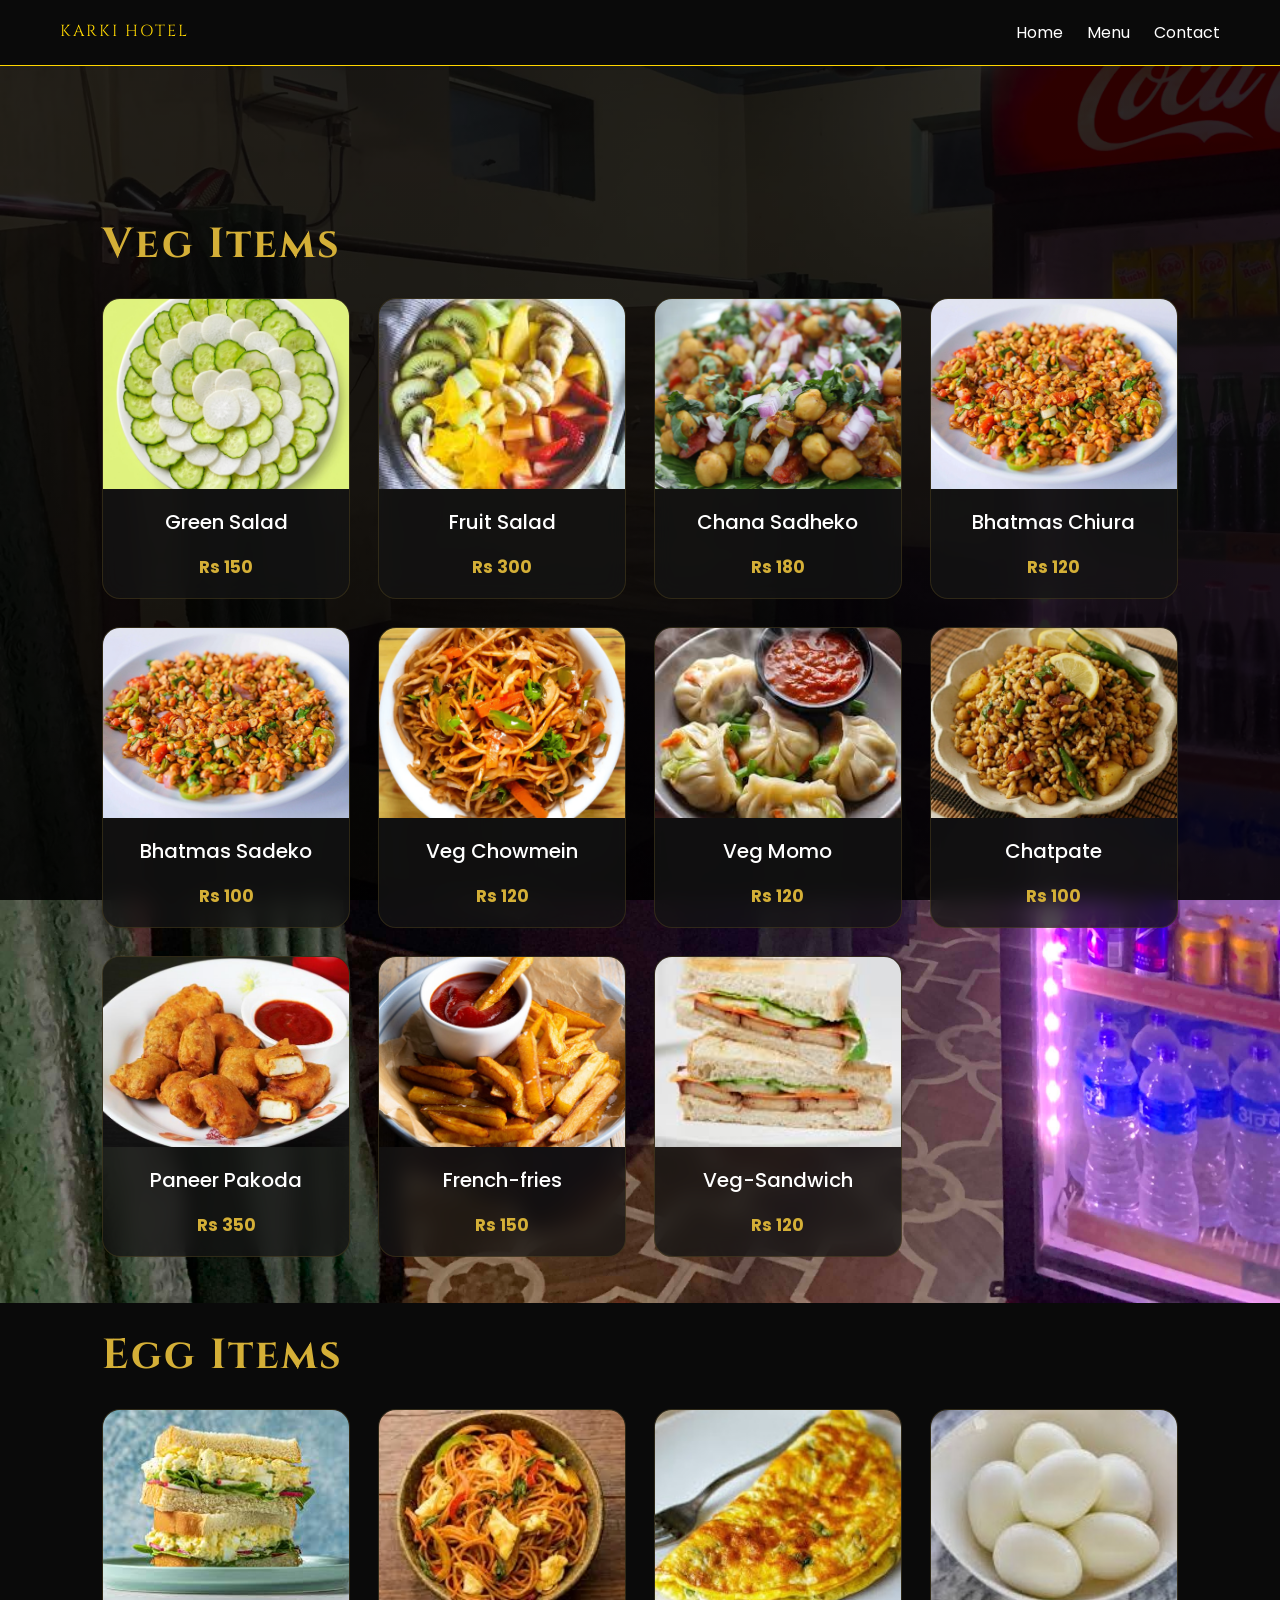
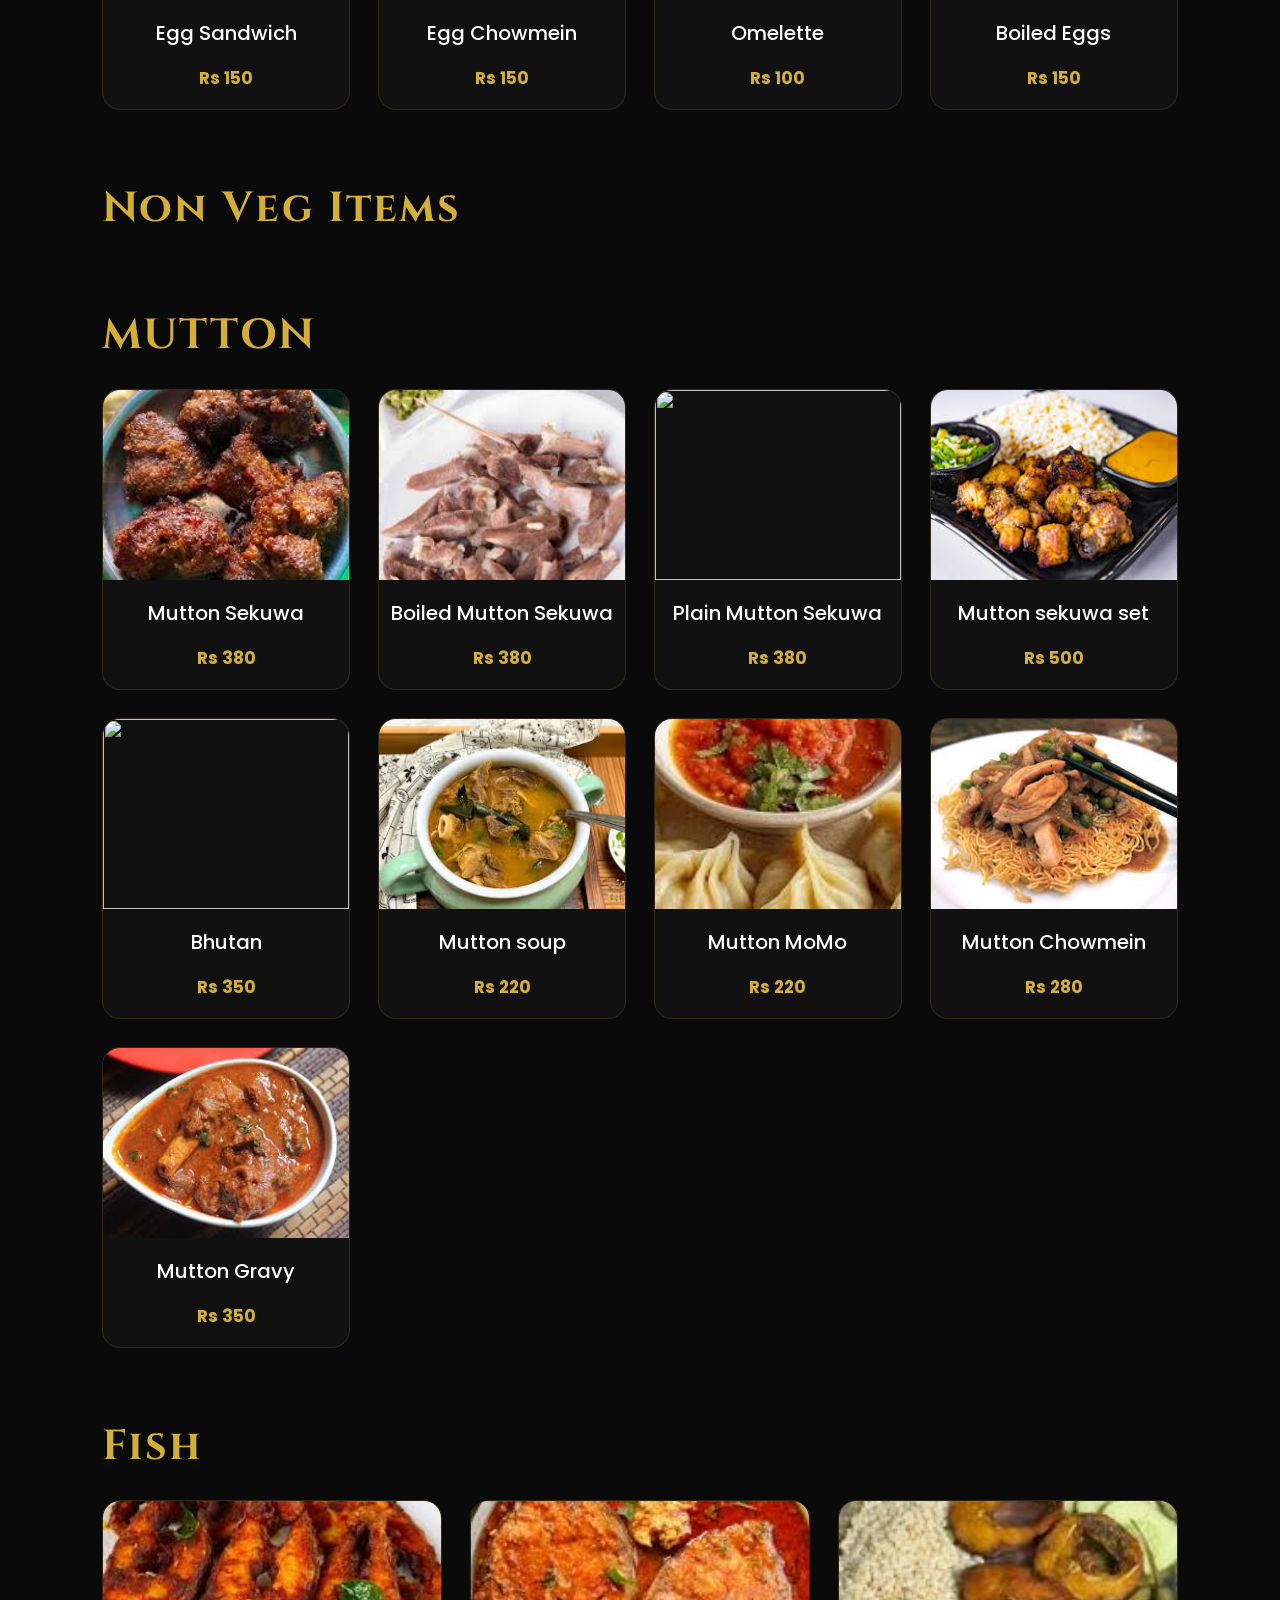
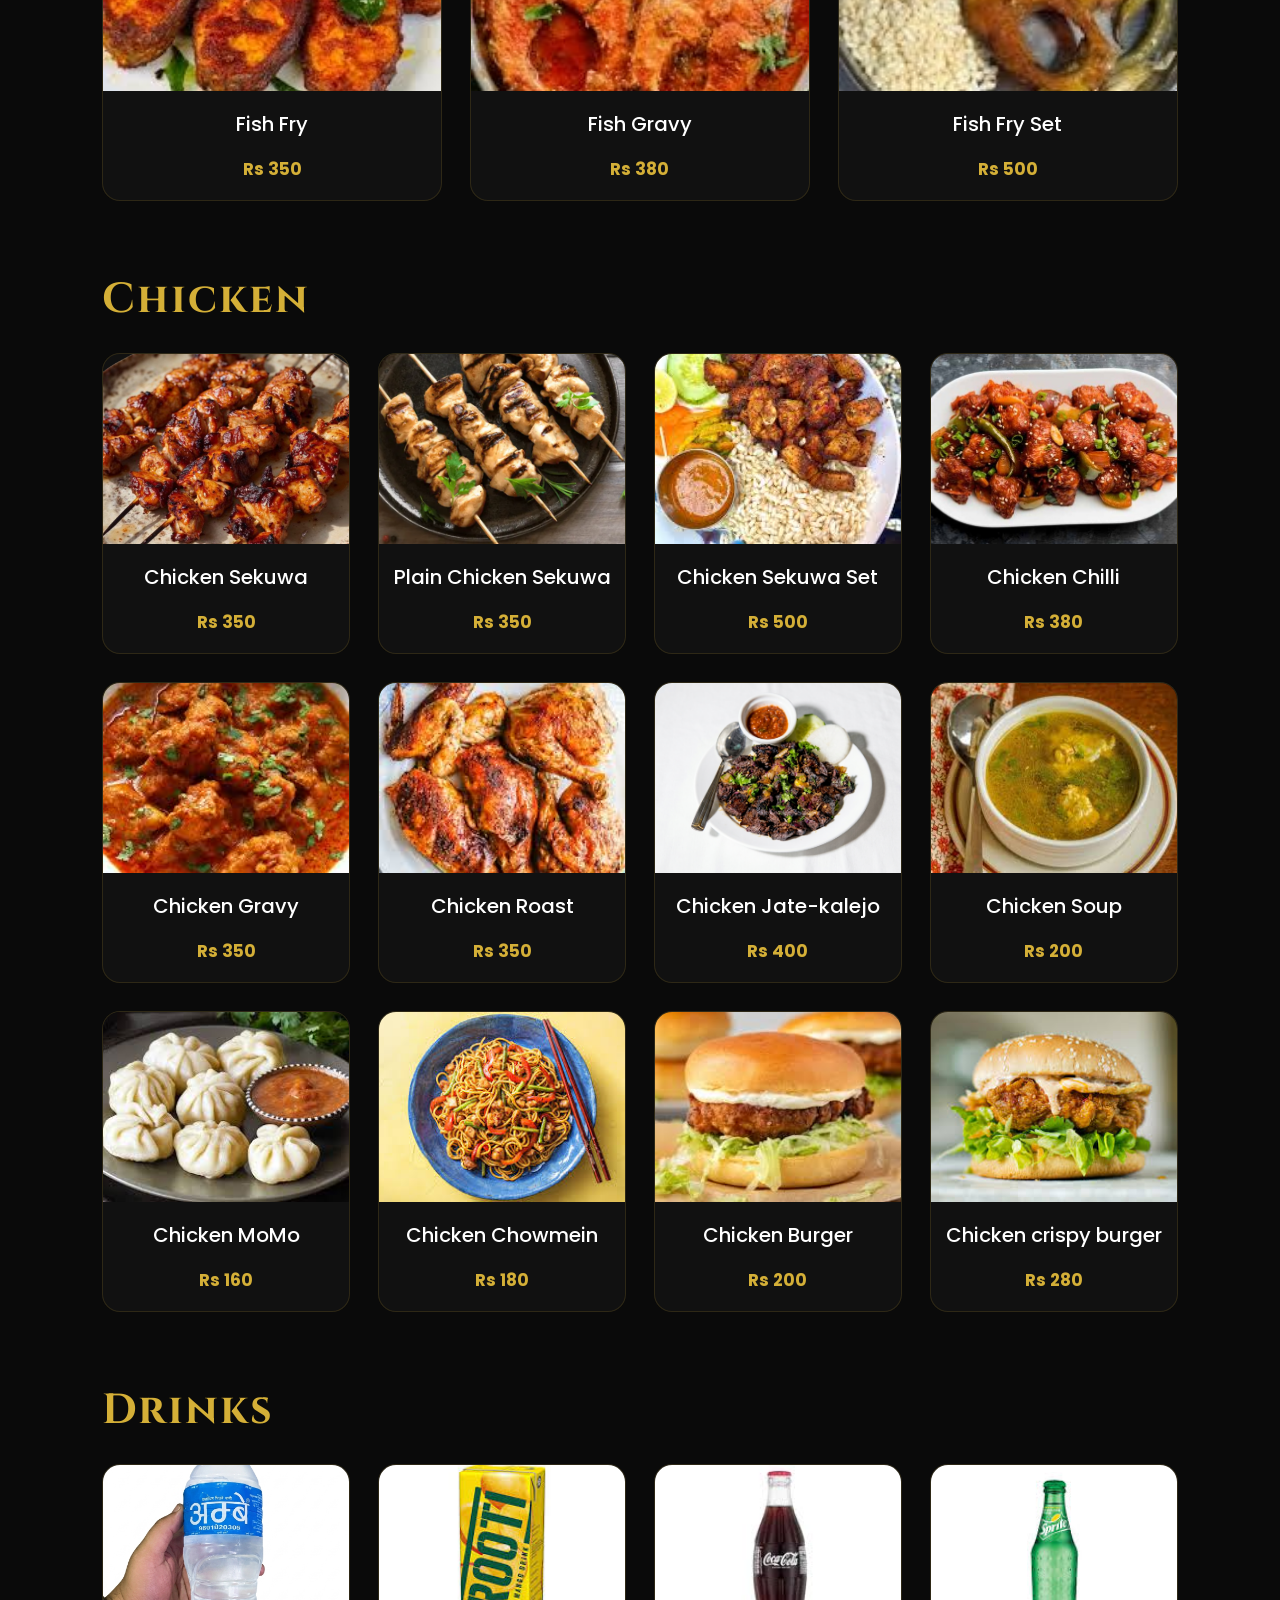
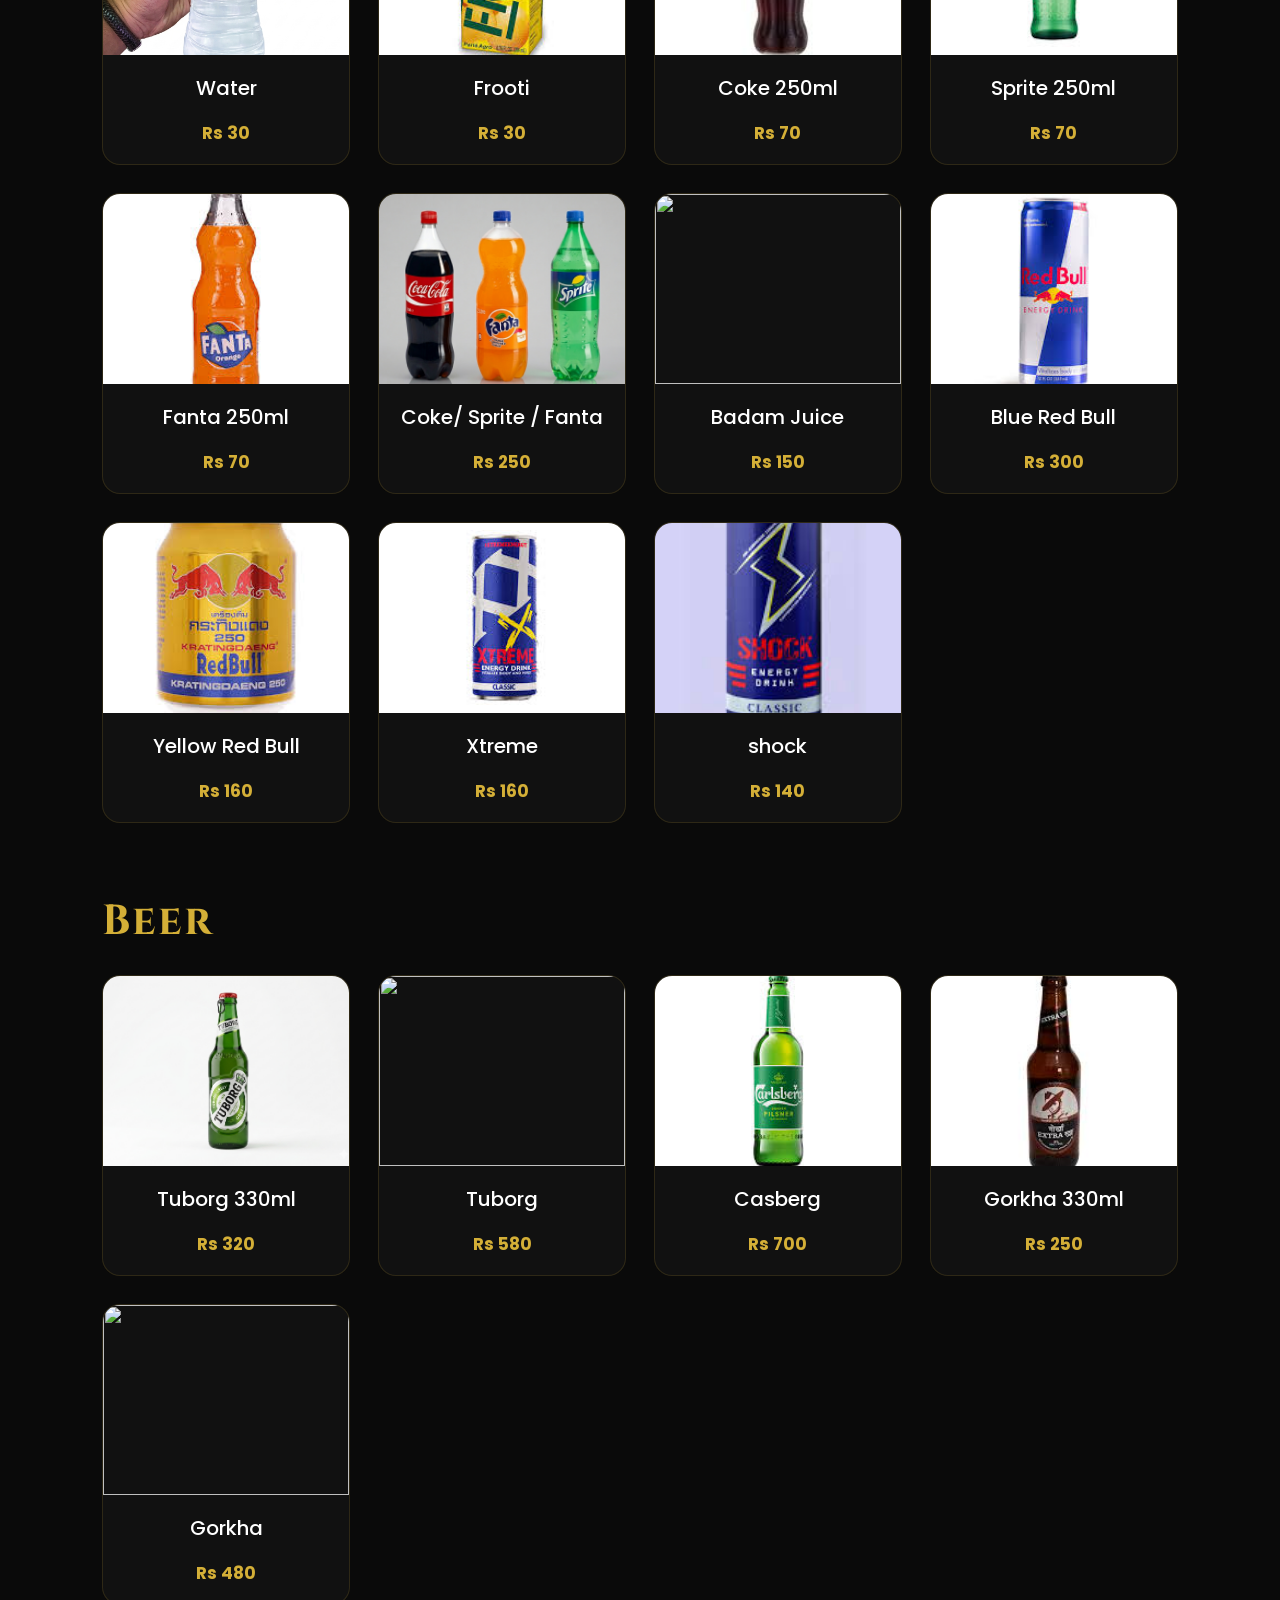
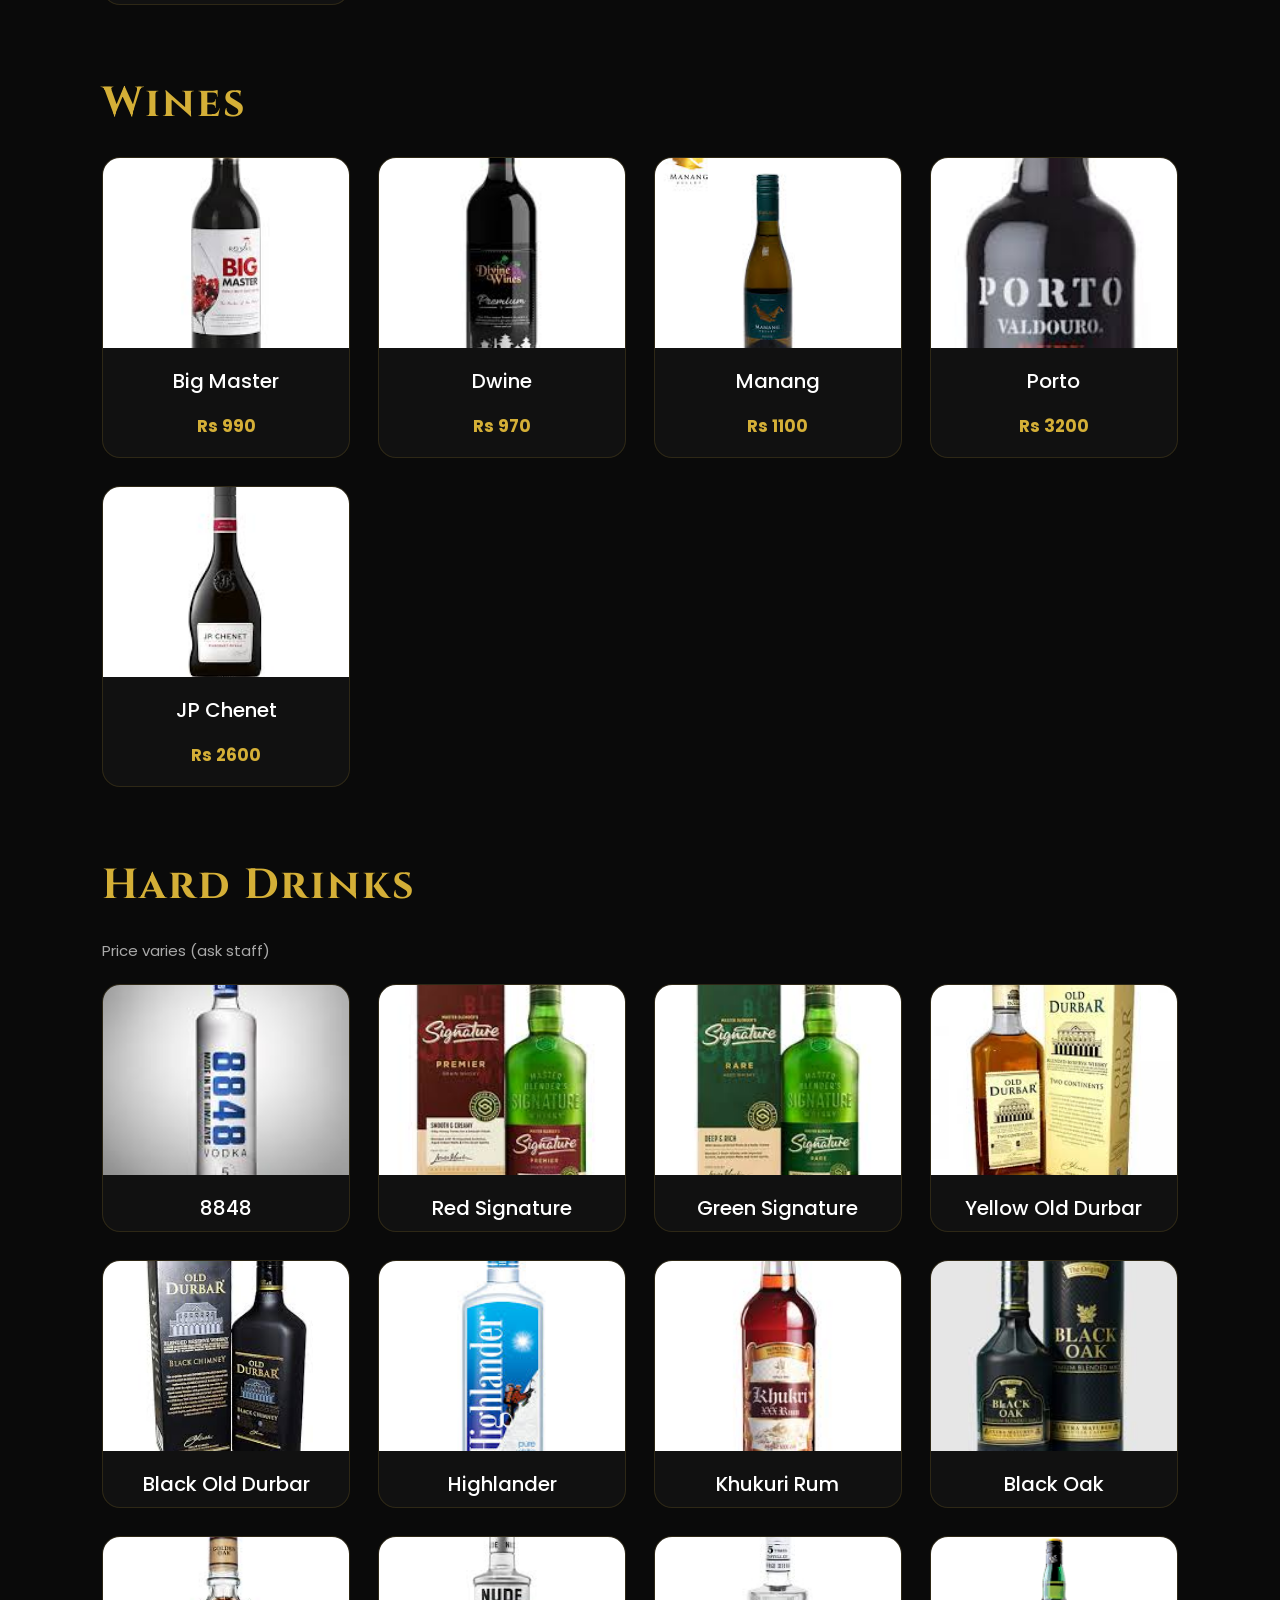
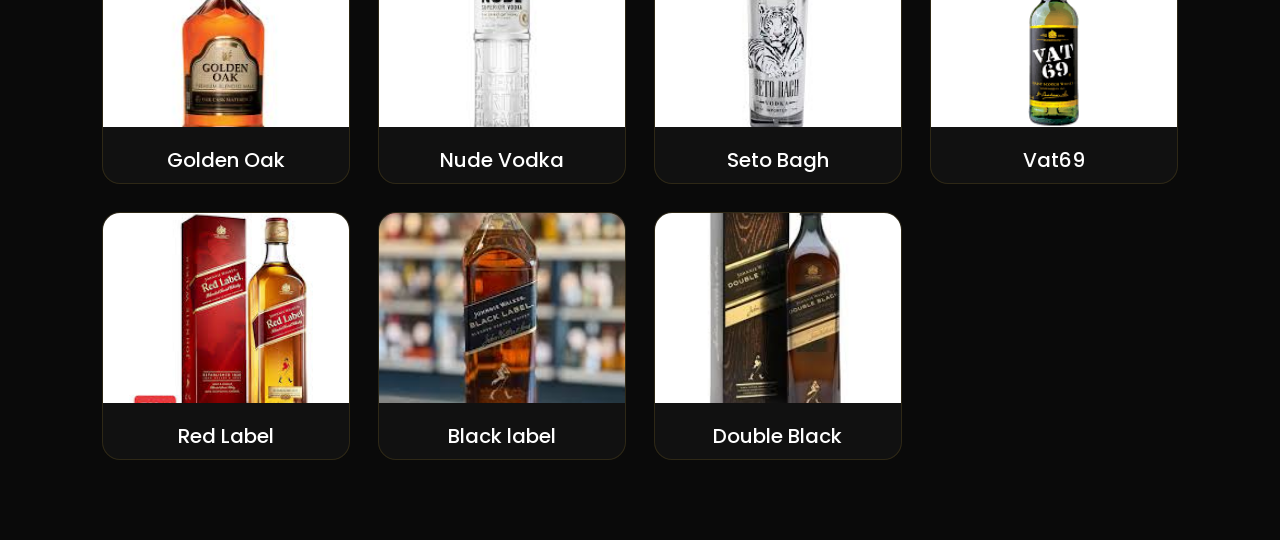
==== menu.html @ 47efcaf5 "Add files via upload" ====
<!DOCTYPE html>
<html lang="en">
<head>
<meta charset="UTF-8">
<title>Menu - Karki Hotel</title>

<link rel="stylesheet" href="style.css">

<link href="https://fonts.googleapis.com/css2?family=Cinzel:wght@400;600&family=Poppins:wght@300;400;500&display=swap" rel="stylesheet">
</head>

<body>

<header class="nav">
  <div class="logo">KARKI HOTEL</div>
  <nav>
    <a href="index.html">Home</a>
    <a href="menu.html">Menu</a>
    <a href="contact.html">Contact</a>
  </nav>
</header>

<section class="menu">

<h2>Veg Items</h2>
<div class="grid">

<div class="card">
  <img src="images/salad.png">
  <h3>Green Salad</h3>
  <p>Rs 150</p>
</div>
<div class="card">
  <img src="images/fruit-salad.jpg">
  <h3>Fruit Salad</h3>
  <p>Rs 300</p>
</div>
<div class="card">
  <img src="images/chana-sadheko.png">
  <h3>Chana Sadheko</h3>
  <p>Rs 180</p>
</div>

<div class="card">
  <img src="images/bhatmas.png">
  <h3>Bhatmas Chiura</h3>
  <p>Rs 120</p>
</div>

<div class="card">
  <img src="images/bhatmas.png">
  <h3>Bhatmas Sadeko</h3>
  <p>Rs 100</p>
</div>

<div class="card">
  <img src="images/veg_chowmein.png">
  <h3>Veg Chowmein</h3>
  <p>Rs 120</p>
</div>

<div class="card">
  <img src="images/veg-momo.jpg">
  <h3>Veg Momo</h3>
  <p>Rs 120</p>
</div>

<div class="card">
  <img src="images/chatpate.png">
  <h3>Chatpate</h3>
  <p>Rs 100</p>
</div>

<div class="card">
  <img src="images/paneer-pakoda.jpg">
  <h3>Paneer Pakoda</h3>
  <p>Rs 350</p>
</div>
<div class="card">
  <img src="images/french-fries.jpg">
  <h3>French-fries</h3>
  <p>Rs 150</p>
</div>
<div class="card">
  <img src="images/veg-sandwich.jpg">
  <h3>Veg-Sandwich</h3>
  <p>Rs 120</p>
</div>

</div>

<h2>Egg Items</h2>
<div class="grid">

<div class="card">
  <img src="images/egg-sandwich.jpg">
  <h3>Egg Sandwich</h3>
  <p>Rs 150</p>
</div>

<div class="card">
  <img src="images/egg-chowmein.jpg">
  <h3>Egg Chowmein</h3>
  <p>Rs 150</p>
</div>

<div class="card">
  <img src="images/omelette.jpg">
  <h3>Omelette</h3>
  <p>Rs 100</p>
</div>

<div class="card">
  <img src="images/boiled-egg.jpg">
  <h3>Boiled Eggs</h3>
  <p>Rs 150</p>
</div>
</div>


<h2>Non Veg Items</h2>
<h2>MUTTON</h2>
<div class="grid">
<div class="card">
  <img src="images/mutton-sekuwa.jpg">
  <h3>Mutton Sekuwa</h3>
  <p>Rs 380</p>
</div>
<div class="card">
  <img src="images/boiled-mutton-sekuwa.jpg">
  <h3>Boiled Mutton Sekuwa</h3>
  <p>Rs 380</p>
</div>
<div class="card">
  <img src="images/plain-mutton-sekuwa.jpg">
  <h3>Plain Mutton Sekuwa</h3>
  <p>Rs 380</p>
</div>
<div class="card">
  <img src="images/mutton-sekuwa-set.jpg">
  <h3>Mutton sekuwa set</h3>
  <p>Rs 500</p>
</div>
<div class="card">
  <img src="images/Bhutan.jpg">
  <h3>Bhutan</h3>
  <p>Rs 350</p>
</div>
<div class="card">
  <img src="images/mutton-soup.jpg">
  <h3>Mutton soup</h3>
  <p>Rs 220</p>
</div>
<div class="card">
  <img src="images/mutton-momo.jpg">
  <h3>Mutton MoMo</h3>
  <p>Rs 220</p>
</div>
<div class="card">
  <img src="images/mutton-chowmein.jpg">
  <h3>Mutton Chowmein</h3>
  <p>Rs 280</p>
</div>
<div class="card">
  <img src="images/mutton-gravy.jpg">
  <h3>Mutton Gravy</h3>
  <p>Rs 350</p>
</div>
</div>
<h2>Fish</h2>
<div class="grid">
  <div class="card">
  <img src="images/fish-fry.jpg">
  <h3>Fish Fry</h3>
  <p>Rs 350</p>
</div>
<div class="card">
  <img src="images/fish-gravy.jpg">
  <h3>Fish Gravy</h3>
  <p>Rs 380</p>
</div>
<div class="card">
  <img src="images/fish-fry-set.jpg">
  <h3>Fish Fry Set</h3>
  <p>Rs 500</p>
</div>
</div>
<h2>Chicken</h2>
<div class="grid">
<div class="card">
  <img src="images/chicken-sekuwa.png">
  <h3>Chicken Sekuwa</h3>
  <p>Rs 350</p>
</div>
<div class="card">
  <img src="images/plain-chicken-sekuwa.png">
  <h3>Plain Chicken Sekuwa</h3>
  <p>Rs 350</p>
</div>
<div class="card">
  <img src="images/chicken-sekuwa-set.jpg">
  <h3> Chicken Sekuwa Set</h3>
  <p>Rs 500</p>
</div>

<div class="card">
  <img src="images/chicken-chilli.jpg">
  <h3>Chicken Chilli</h3>
  <p>Rs 380</p>
</div>
<div class="card">
  <img src="images/chicken-gravy.jpg">
  <h3> Chicken Gravy</h3>
  <p>Rs 350</p>
</div>
<div class="card">
  <img src="images/chicken-roast.jpg">
  <h3> Chicken Roast</h3>
  <p>Rs 350</p>
</div>
<div class="card">
  <img src="images/chicken-jatekalejo.png">
  <h3> Chicken Jate-kalejo</h3>
  <p>Rs 400</p>
</div>
<div class="card">
  <img src="images/chicken-soup.jpg">
  <h3> Chicken Soup</h3>
  <p>Rs 200</p>
</div>
<div class="card">
  <img src="images/chicken-momo.jpg">
  <h3> Chicken MoMo</h3>
  <p>Rs 160</p>
</div>

<div class="card">
  <img src="images/chicken-chowmein.jpg">
  <h3>Chicken Chowmein</h3>
  <p>Rs 180</p>
</div>
<div class="card">
  <img src="images/chicken-burger.jpg">
  <h3> Chicken Burger</h3>
  <p>Rs 200</p>
</div>
<div class="card">
  <img src="images/chicken-crispy-burger.jpg">
  <h3> Chicken crispy burger</h3>
  <p>Rs 280</p>
</div>
</div>

<h2>Drinks</h2>
<div class="grid">
  <div class="card">
  <img src="images/water.png">
  <h3>Water</h3>
  <p>Rs 30</p>
</div>
<div class="card">
  <img src="images/frooti.jpg">
  <h3>Frooti</h3>
  <p>Rs 30</p>
</div>

<div class="card">
  <img src="images/coke-250ml.jpg">
  <h3>Coke 250ml</h3>
  <p>Rs 70</p>
</div>
<div class="card">
  <img src="images/sprite-250ml.jpg">
  <h3>Sprite 250ml</h3>
  <p>Rs 70</p>
</div>
<div class="card">
  <img src="images/fanta-250ml.jpg">
  <h3>Fanta 250ml</h3>
  <p>Rs 70</p>
</div>

<div class="card">
  <img src="images/coke-sprite-fanta-1500ml.png">
  <h3>Coke/ Sprite / Fanta</h3>
  <p>Rs 250</p>
</div>

<div class="card">
  <img src="images/Badam-juice.jpg">
  <h3>Badam Juice</h3>
  <p>Rs 150</p>
</div>

<div class="card">
  <img src="images/blue-red-bull.jpg">
  <h3>Blue Red Bull</h3>
  <p>Rs 300</p>
</div>
<div class="card">
  <img src="images/yellow-red-bull.jpg">
  <h3>Yellow Red Bull</h3>
  <p>Rs 160</p>
</div>
<div class="card">
  <img src="images/xtreme.jpg">
  <h3> Xtreme</h3>
  <p>Rs 160</p>
</div>
<div class="card">
  <img src="images/shock.jpg">
  <h3>shock</h3>
  <p>Rs 140</p>
</div>
</div>

<h2>Beer</h2>
<div class="grid">

<div class="card">
  <img src="images/small tuborg.png">
  <h3>Tuborg 330ml</h3>
  <p>Rs 320</p>
</div>
<div class="card">
  <img src="images/tuborg.jpg">
  <h3>Tuborg</h3>
  <p>Rs 580</p>
</div>
<div class="card">
  <img src="images/casberg.jpg">
  <h3>Casberg</h3>
  <p>Rs 700</p>
</div>
<div class="card">
  <img src="images/small-gorkha.jpg">
  <h3>Gorkha 330ml</h3>
  <p>Rs 250</p>
</div>
<div class="card">
  <img src="images/gorkha.jpg">
  <h3>Gorkha</h3>
  <p>Rs 480</p>
</div>
</div>
<h2>Wines</h2>
<div class="grid">
  <div class="card">
    <img src="images/big-master.jpg">
    <h3>Big Master</h3>
    <p>Rs 990</p>
  </div>
   <div class="card">
    <img src="images/dwine.jpg">
    <h3>Dwine</h3>
    <p>Rs 970</p>
  </div>
   <div class="card">
    <img src="images/manang.jpg">
    <h3>Manang</h3>
    <p>Rs 1100</p>
  </div>
   <div class="card">
    <img src="images/porto.jpg">
    <h3>Porto</h3>
    <p>Rs 3200</p>
  </div>
  <div class="card">
  <img src="images/jp-chenet.jpg">
  <h3>JP Chenet</h3>
  <p>Rs 2600</p>
</div>
</div>

<h2>Hard Drinks</h2>
<p class="note">Price varies (ask staff)</p>

<div class="grid">
  <div class="card">
  <img src="images/8848.jpg">
  <h3>8848</h3>
</div>
<div class="card">
  <img src="images/red-signature.jpg">
  <h3>Red Signature</h3>
</div>
<div class="card">
  <img src="images/green-signature.jpg">
  <h3>Green Signature</h3>
</div>

<div class="card">
  <img src="images/yellow-old-durbar.jpg">
  <h3> Yellow Old Durbar</h3>
</div>
<div class="card">
  <img src="images/black-old-durbar.jpg">
  <h3>Black Old Durbar</h3>
</div>
<div class="card">
  <img src="images/highlander.jpg">
  <h3>Highlander</h3>
</div>
<div class="card">
  <img src="images/khukuri-rum.jpg">
  <h3>Khukuri Rum</h3>
</div>
<div class="card">
  <img src="images/black-oak.jpg">
  <h3>Black Oak</h3>
</div>
<div class="card">
  <img src="images/golden-oak.jpg">
  <h3>Golden Oak</h3>
</div>
<div class="card">
  <img src="images/nude-vodka.jpg">
  <h3>Nude Vodka</h3>
</div>
<div class="card">
  <img src="images/seto-bagh.jpg">
  <h3>Seto Bagh</h3>
</div>
<div class="card">
  <img src="images/vat69.png">
  <h3>Vat69</h3>
</div>
<div class="card">
  <img src="images/red-label.jpg">
  <h3>Red Label</h3>
</div>
<div class="card">
  <img src="images/black-label.jpg">
  <h3>Black label</h3>
</div>

<div class="card">
  <img src="images/double-black.jpg">
  <h3>Double Black</h3>
</div>

</div>

</section>

</body>
</html>
---- style.css ----
body {
margin:0;
font-family:Poppins;
background:#0a0a0a;
color:white;
}

/* NAV */
.nav {
display:flex;
justify-content:space-between;
padding:20px 60px;
border-bottom:1px solid gold;
}

.logo {
font-family:Cinzel;
color:gold;
letter-spacing:2px;
}

nav a {
color:white;
margin-left:20px;
text-decoration:none;
}

nav a:hover {
color:gold;
}

/* HERO */
/* HERO SECTION */
.hero {
  height: 100vh;
  background:
    linear-gradient(rgba(0,0,0,0.65), rgba(0,0,0,0.75)),
    url('images/hotel.jpg');

  background-size: cover;
  background-position: center;
  background-repeat: no-repeat;

  display: flex;
  justify-content: center;
  align-items: center;
  text-align: center;

  position: relative;
  overflow: hidden;
}

/* SMALL BRAND TEXT */
.mini-brand {
  color: gold;
  letter-spacing: 5px;
  font-size: 14px;
  text-transform: uppercase;
  display: block;
  margin-bottom: 25px;
  font-family: 'Poppins', sans-serif;
  opacity: 0.9;
}

/* HUGE MAIN TITLE */
.hero h1 {
  font-family: 'Cinzel', serif;
  font-size: 90px;
  line-height: 1.1;
  color: white;
  letter-spacing: 6px;
  margin: 0;

  text-shadow: 0 0 20px rgba(0,0,0,0.6);
}

/* GOLDEN TAGLINE */
.tagline {
  color: gold;
  margin-top: 30px;
  font-size: 18px;
  letter-spacing: 2px;
  font-weight: 300;
}

/* BUTTON */
.btn {
  display: inline-block;
  margin-top: 35px;
  padding: 14px 32px;

  border: 1px solid gold;
  color: gold;

  text-decoration: none;
  letter-spacing: 2px;

  transition: 0.4s ease;
}

.btn:hover {
  background: gold;
  color: black;

  transform: translateY(-3px);
  box-shadow: 0 10px 25px rgba(255,215,0,0.25);
}

/* RESPONSIVE */
@media(max-width:768px){

  .hero h1{
    font-size:48px;
    letter-spacing:3px;
  }

  .tagline{
    font-size:14px;
  }

  .mini-brand{
    font-size:11px;
    letter-spacing:3px;
  }

}

/* animation */
@keyframes fadeUp {
  from {
    opacity: 0;
    transform: translateY(30px);
  }
  to {
    opacity: 1;
    transform: translateY(0);
  }
}

 /* MENU SECTION */
.menu {
  padding: 80px 8%;

  background:
    linear-gradient(rgba(0,0,0,0.82), rgba(0,0,0,0.88)),
    url('images/hotel-bg.jpg');

  background-size: cover;
  background-position: center;
  background-repeat: no-repeat;
  background-attachment: fixed;
}

/* CATEGORY TITLES */
.menu h2 {
  color: #d4af37;
  font-family: 'Cinzel', serif;
  font-size: 42px;
  margin-top: 70px;
  margin-bottom: 25px;
  letter-spacing: 2px;
}

/* GRID LAYOUT */
.grid {
  display: grid;
  grid-template-columns: repeat(auto-fit, minmax(230px, 1fr));
  gap: 28px;
}

/* MENU CARD */
.card {
  background: rgba(20,20,20,0.75);
  border-radius: 18px;
  overflow: hidden;

  border: 1px solid rgba(212,175,55,0.15);

  transition: 0.4s ease;

  text-align: center;

  backdrop-filter: blur(10px);
}

/* HOVER EFFECT */
.card:hover {
  transform: translateY(-10px);
  border-color: rgba(212,175,55,0.45);

  box-shadow:
    0 10px 30px rgba(212,175,55,0.18);
}

/* FOOD IMAGE */
.card img {
  width: 100%;
  height: 190px;
  object-fit: cover;

  display: block;

  transition: 0.5s ease;
}

/* IMAGE ZOOM */
.card:hover img {
  transform: scale(1.06);
}

/* FOOD NAME */
.card h3 {
  margin-top: 18px;
  margin-bottom: 8px;

  font-size: 20px;
  font-weight: 500;

  color: white;
}

/* PRICE */
.card p {
  margin-bottom: 18px;

  color: #d4af37;

  font-size: 17px;
  font-weight: bold;
}

/* NOTE TEXT */
.note {
  color: rgba(255,255,255,0.65);

  margin-bottom: 22px;

  font-size: 15px;
}

/* MOBILE RESPONSIVE */
@media(max-width:768px){

  .menu {
    padding: 60px 5%;
    background-attachment: scroll;
  }

  .menu h2 {
    font-size: 34px;
  }

}
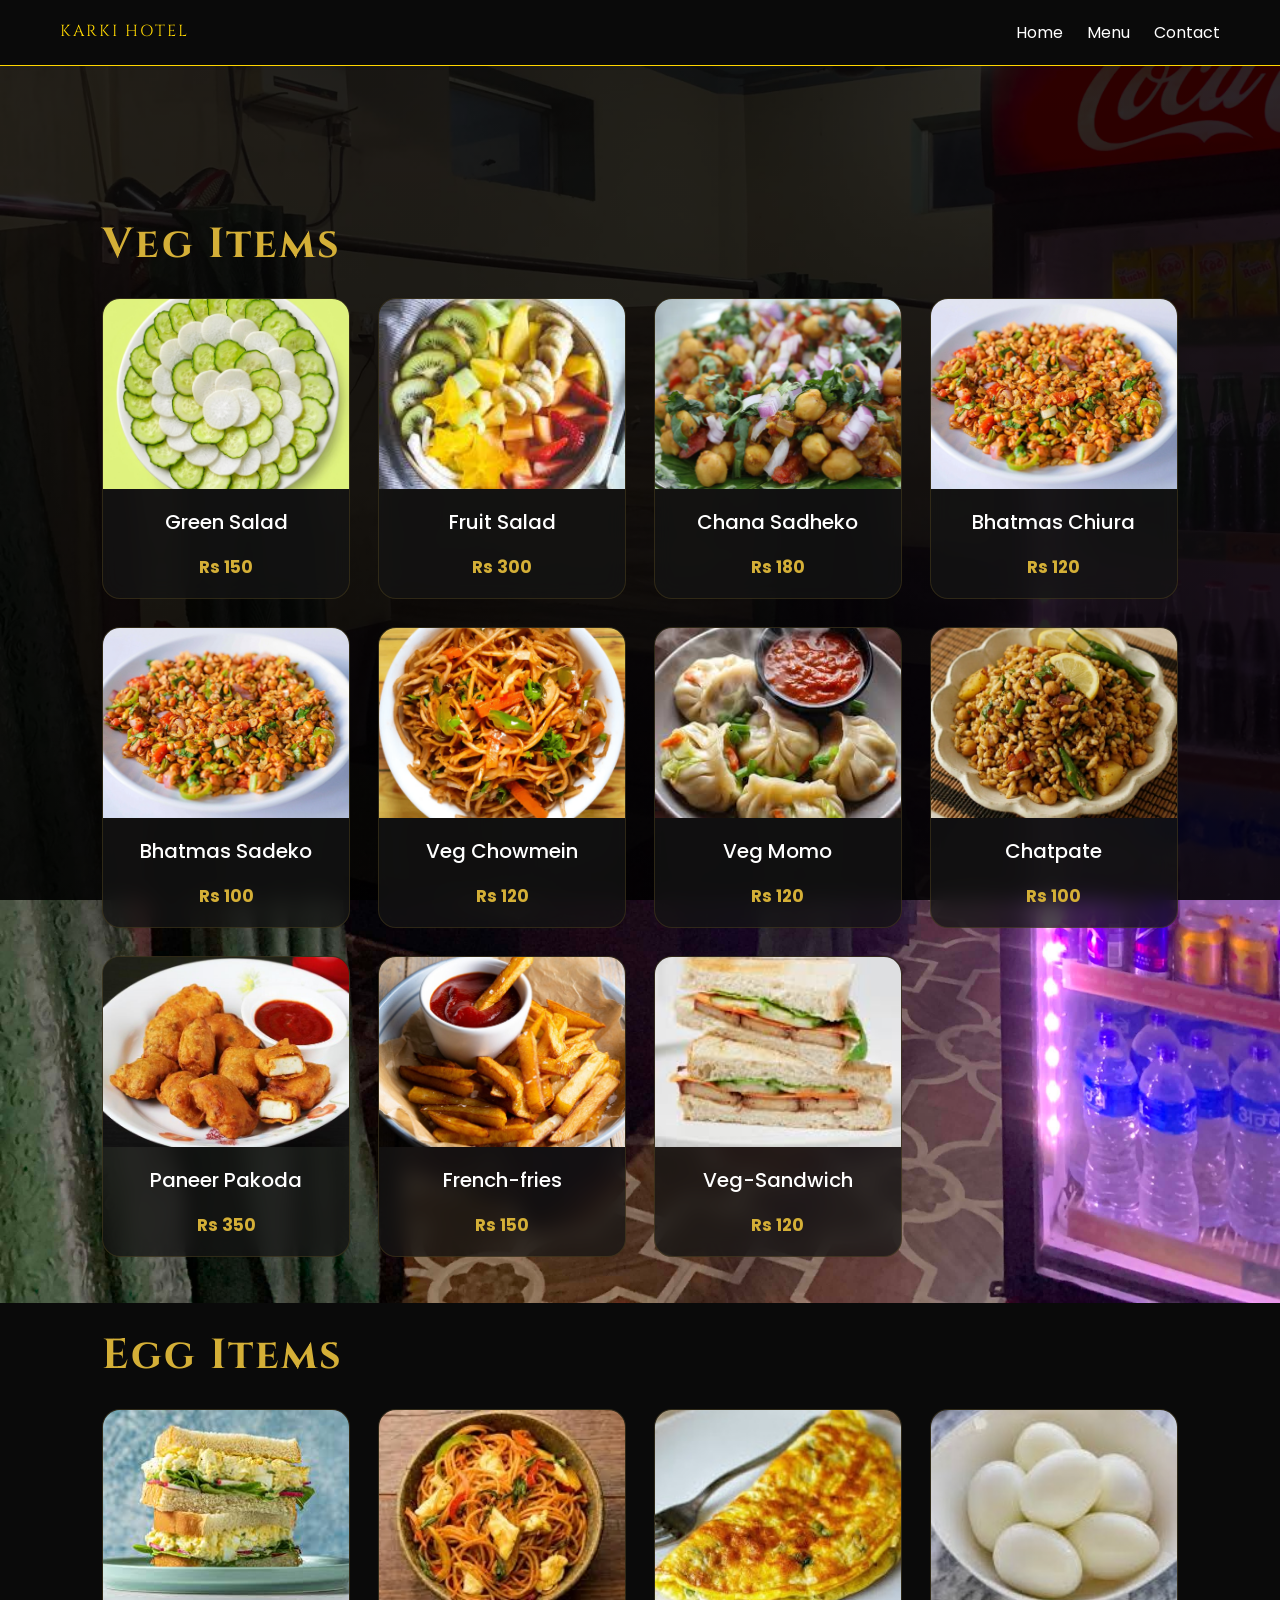
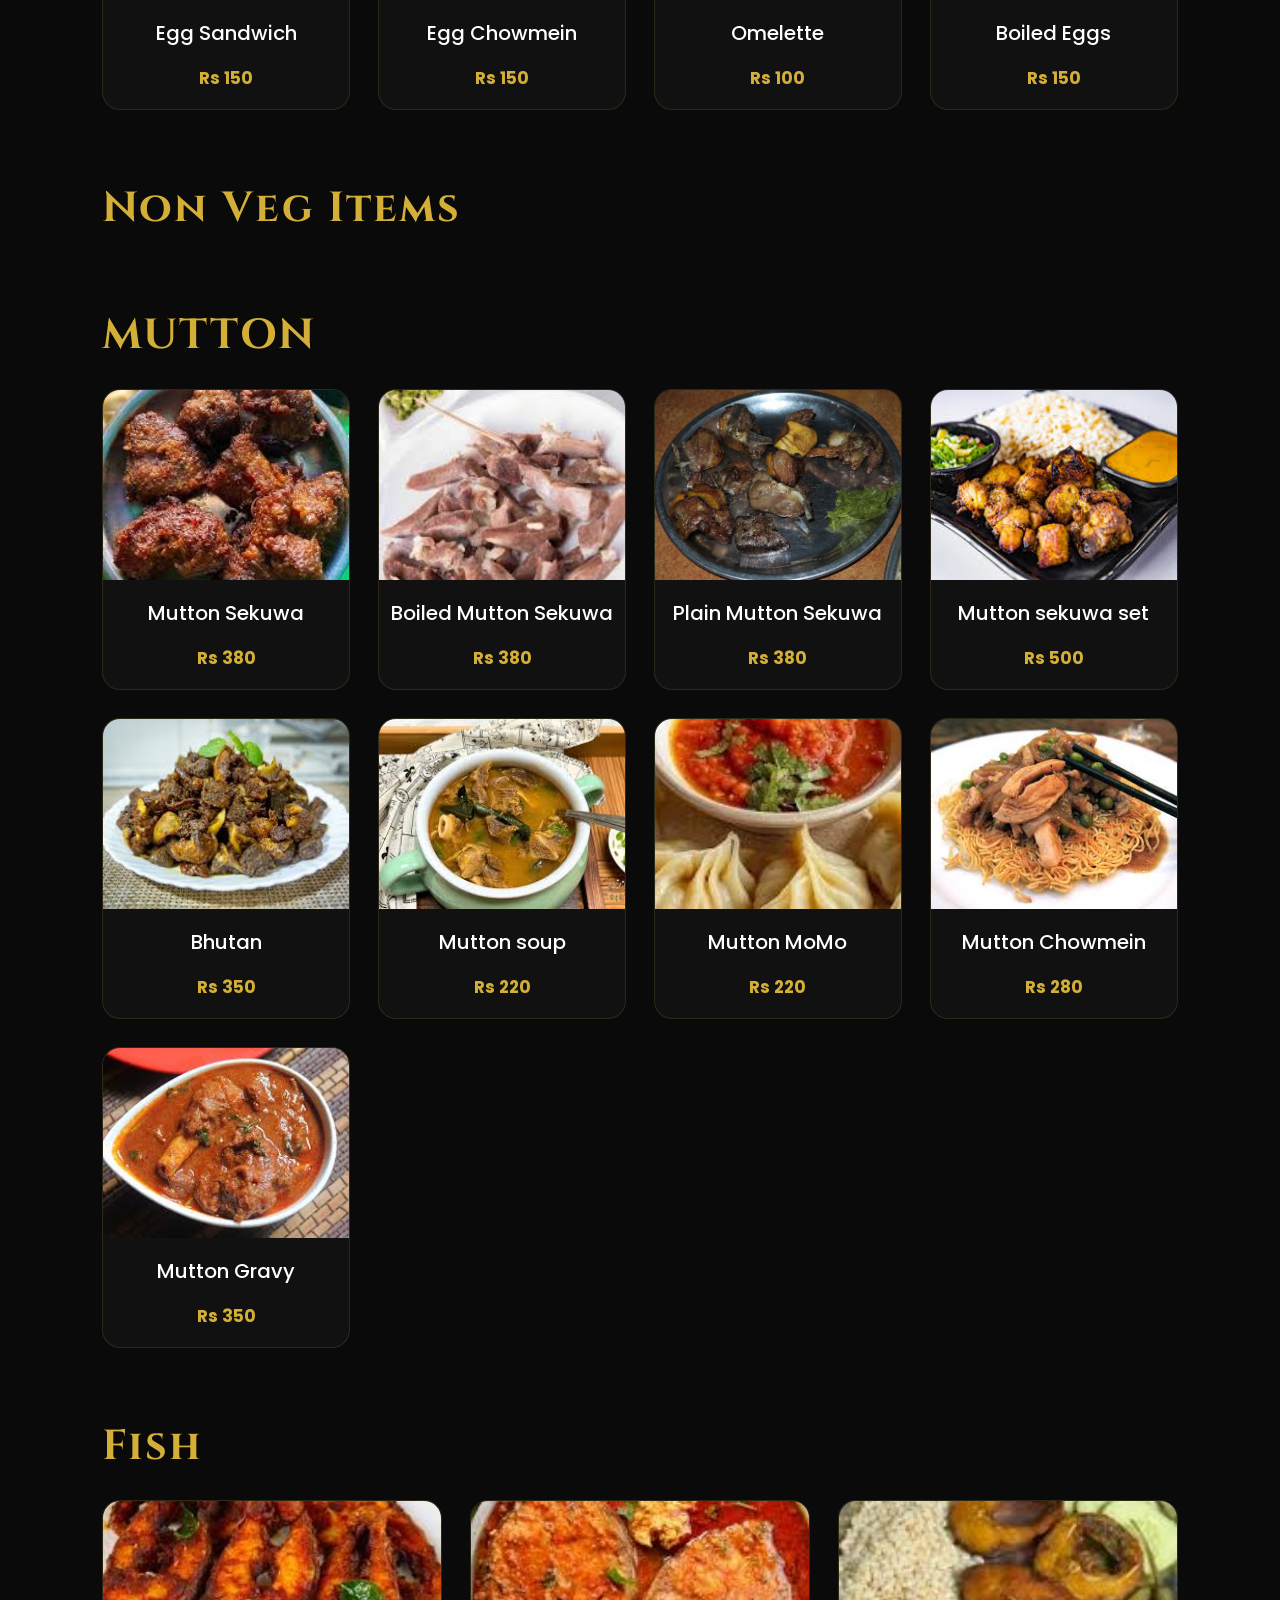
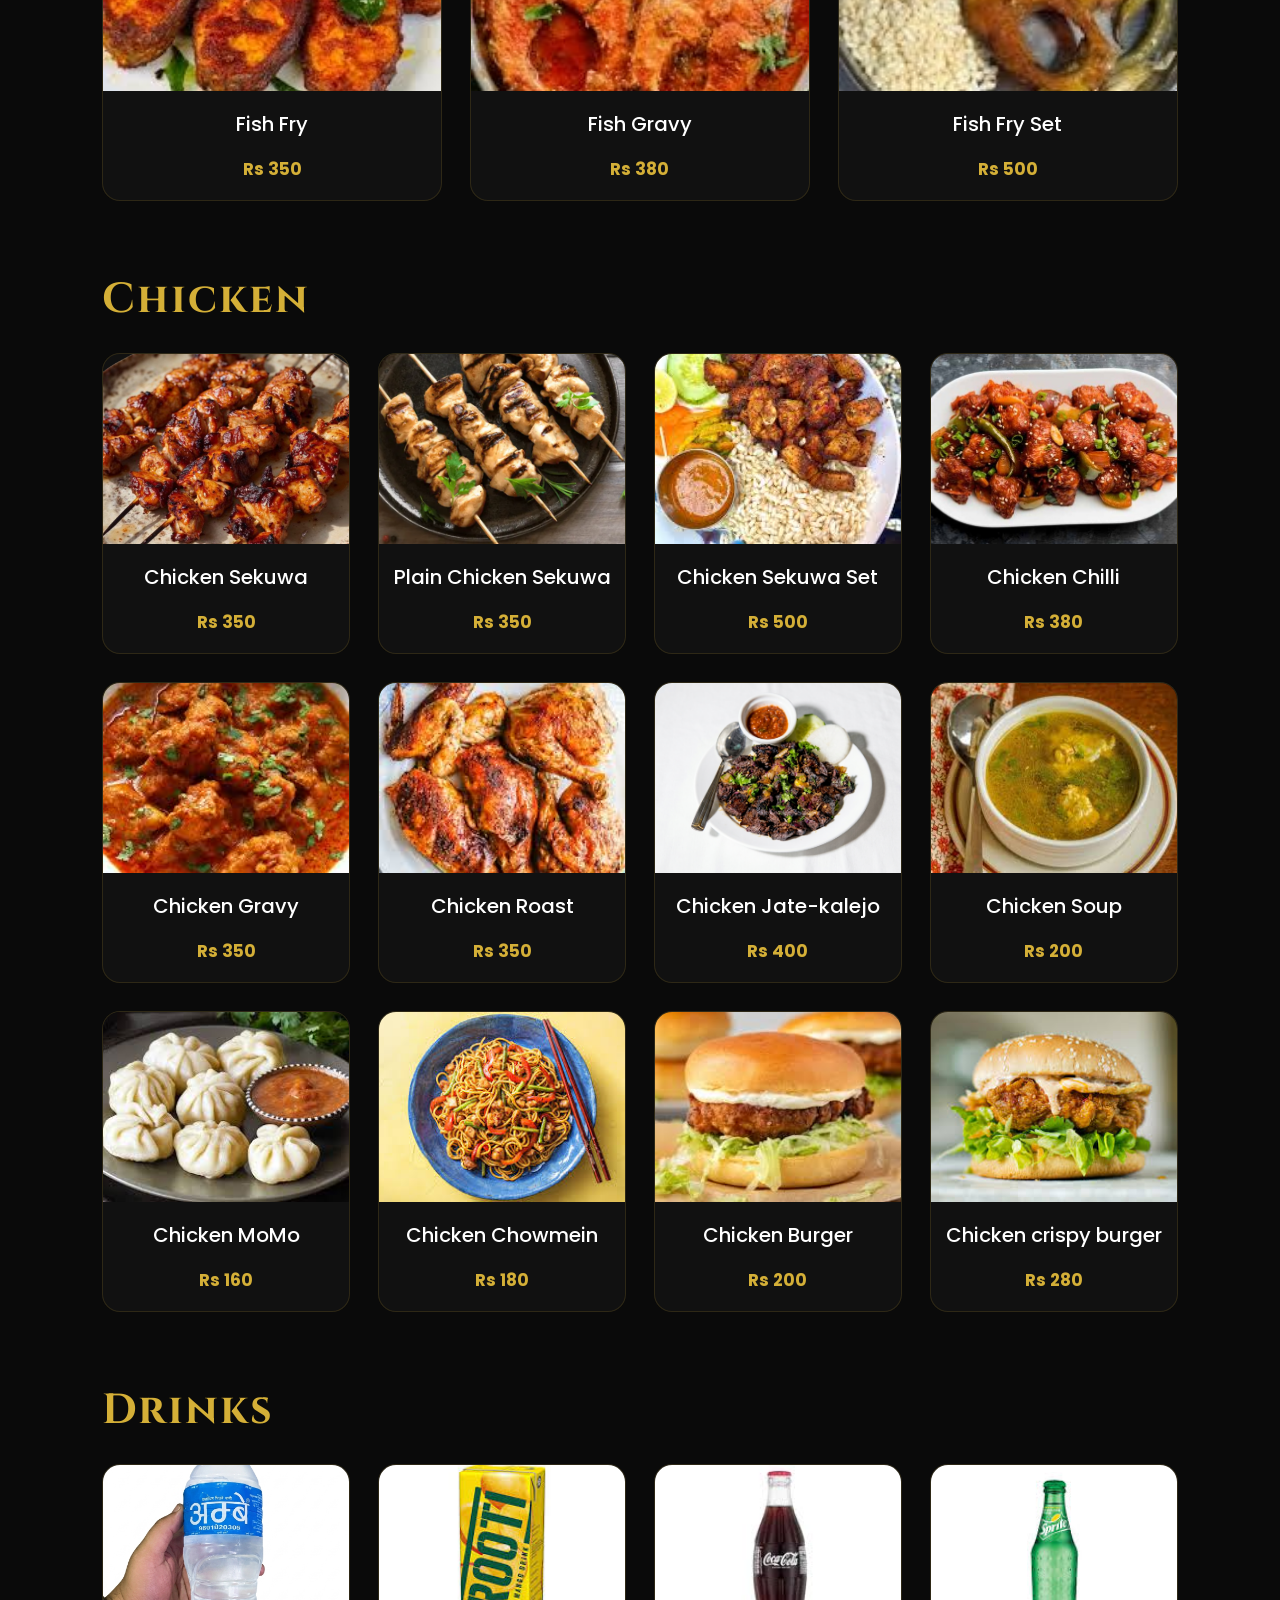
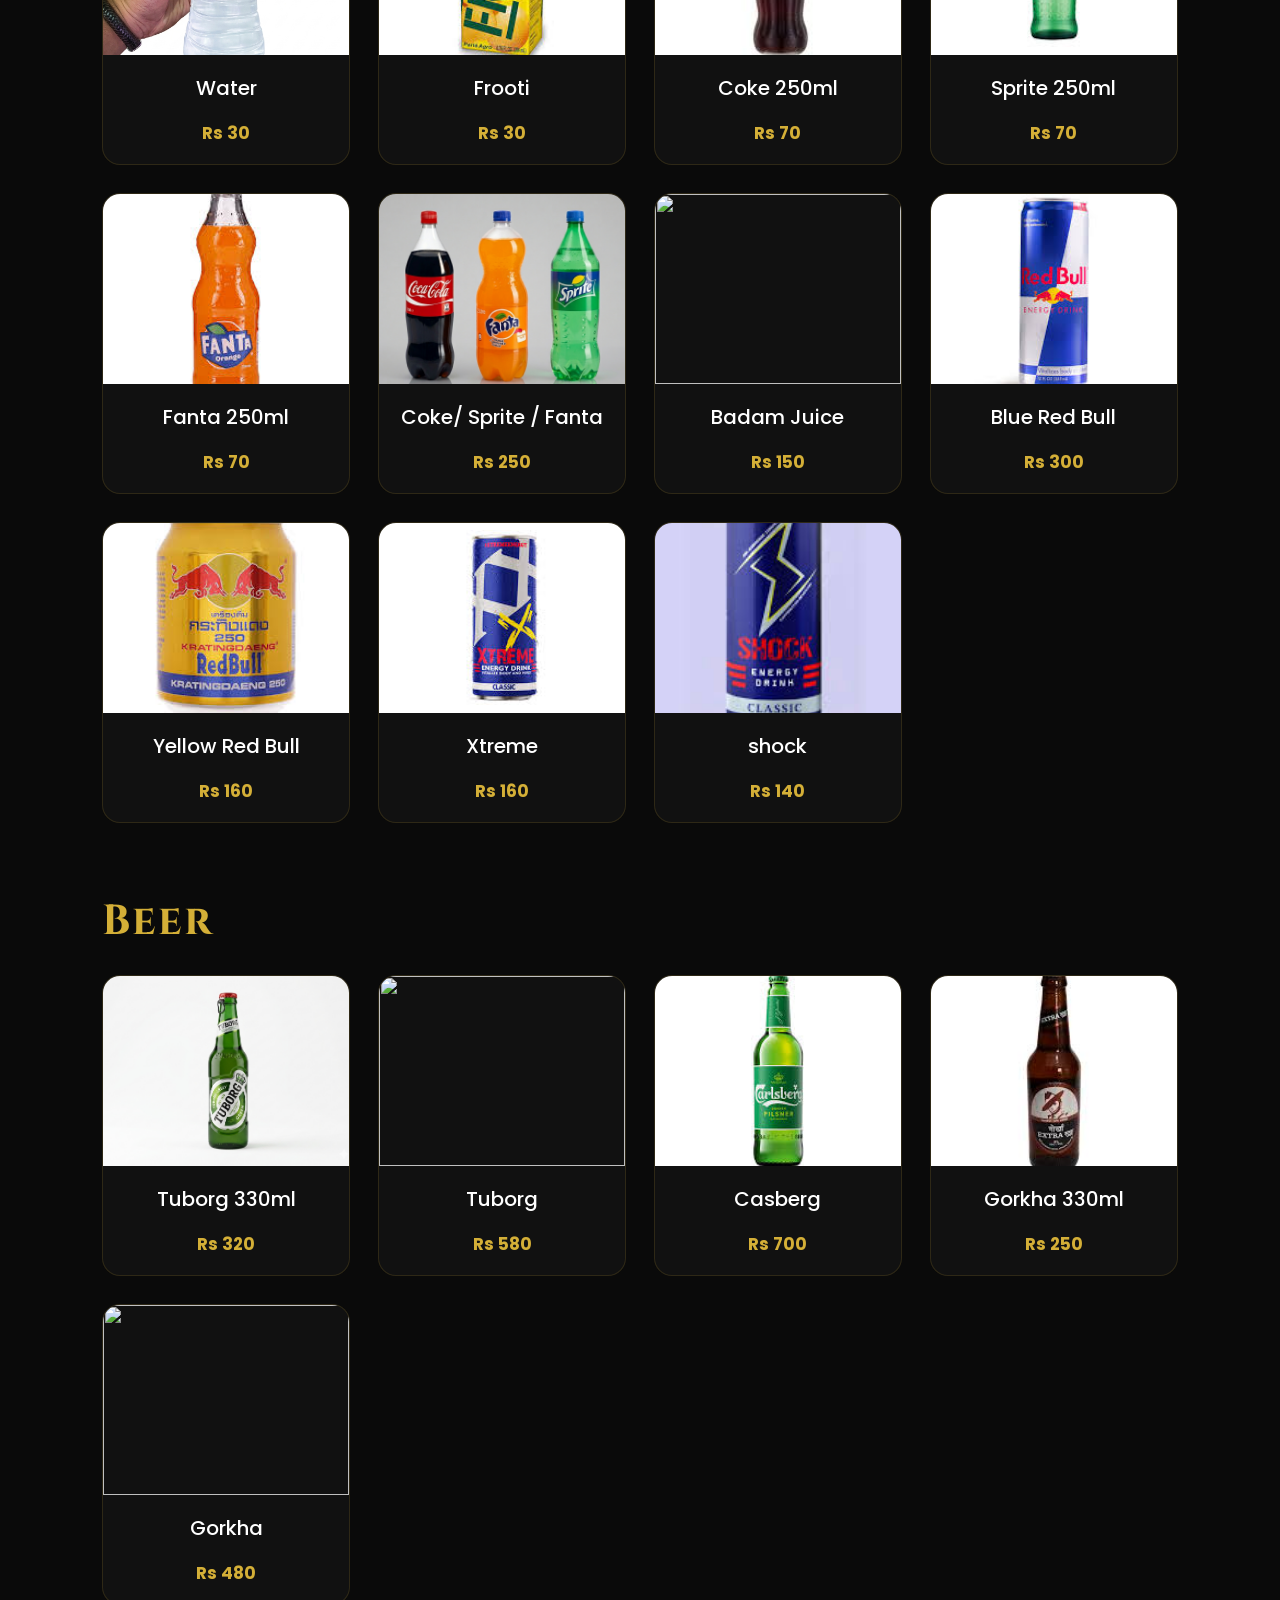
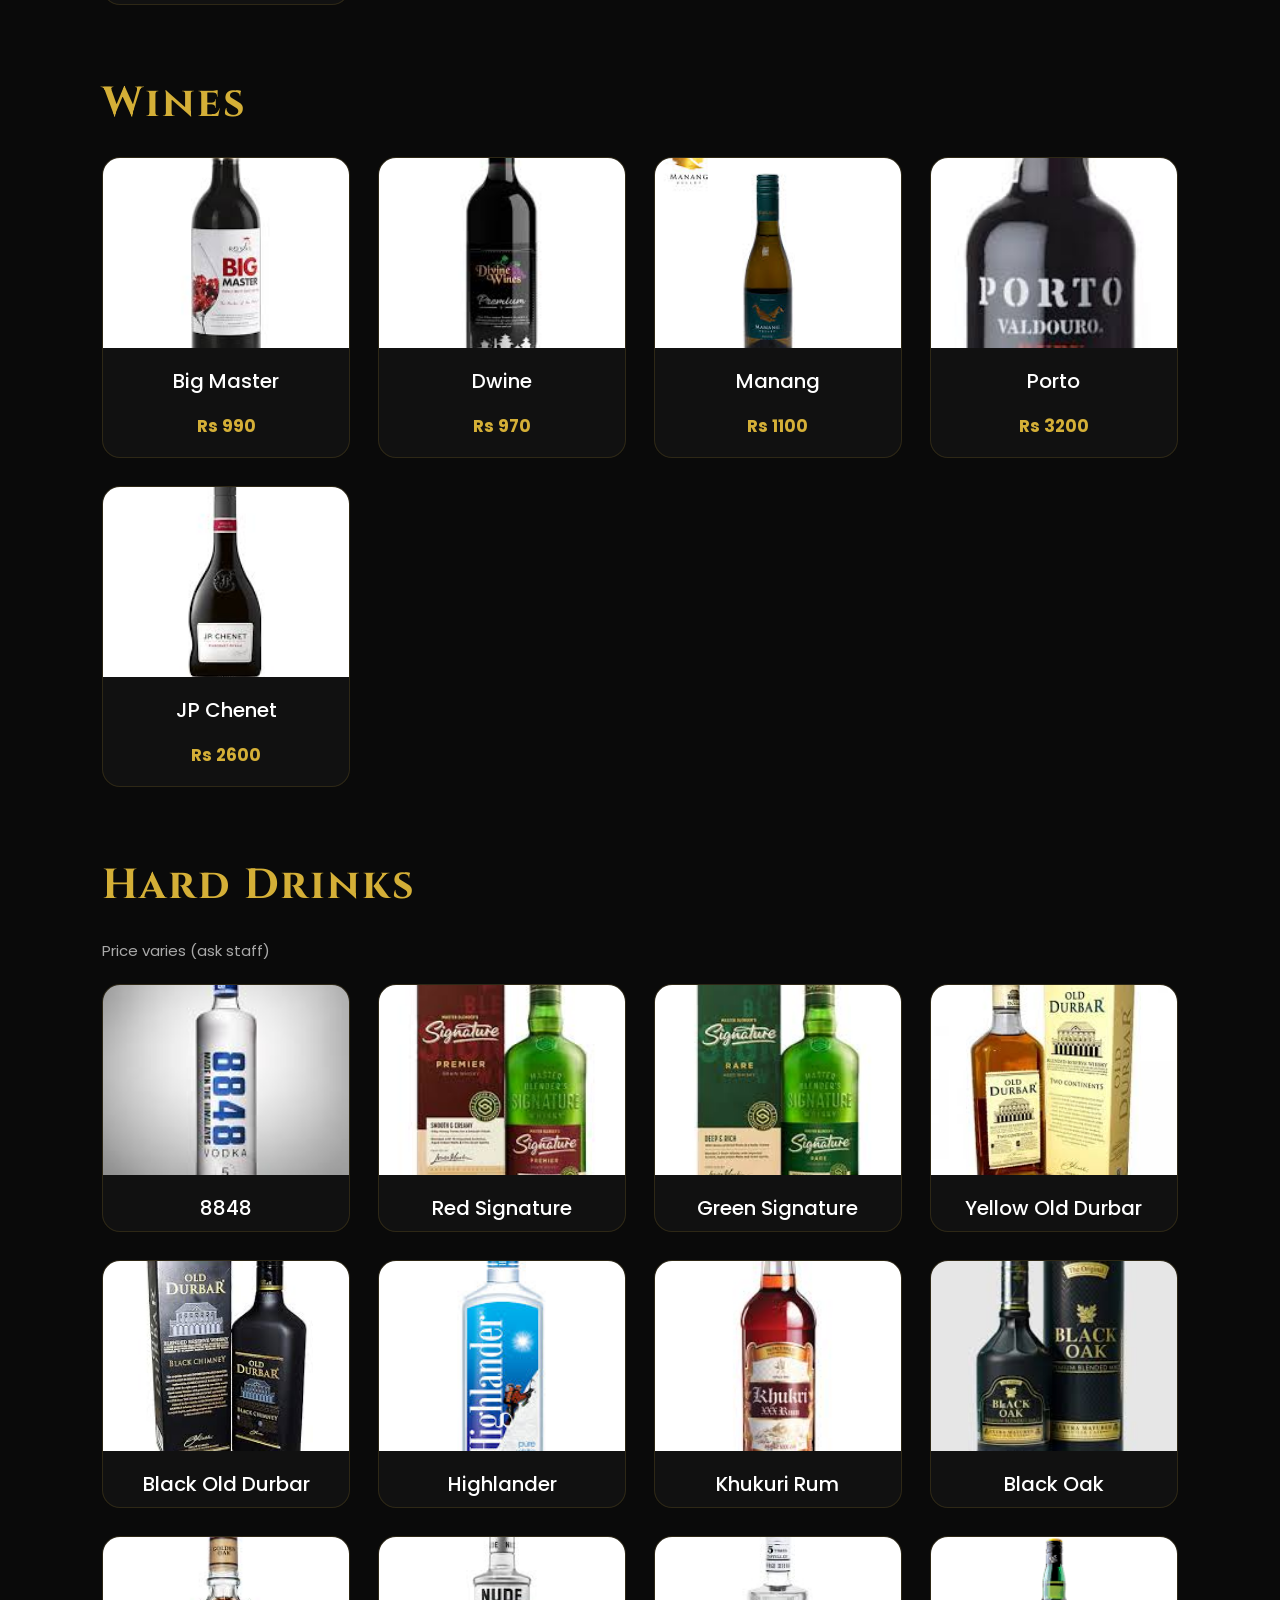
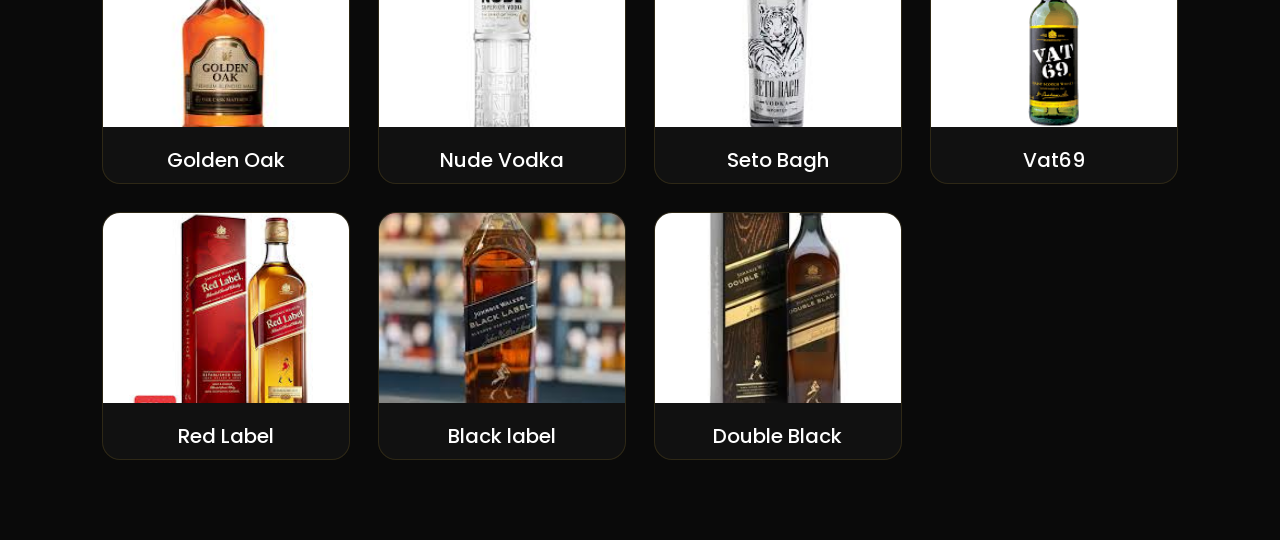
==== commit 9a89e4b7: "Update menu.html" ====
--- a/menu.html
+++ b/menu.html
@@ -142,7 +142,7 @@
   <p>Rs 500</p>
 </div>
 <div class="card">
-  <img src="images/Bhutan.jpg">
+  <img src="images/bhutan.jpg">
   <h3>Bhutan</h3>
   <p>Rs 350</p>
 </div>
@@ -444,4 +444,4 @@
 </section>
 
 </body>
-</html>+</html>
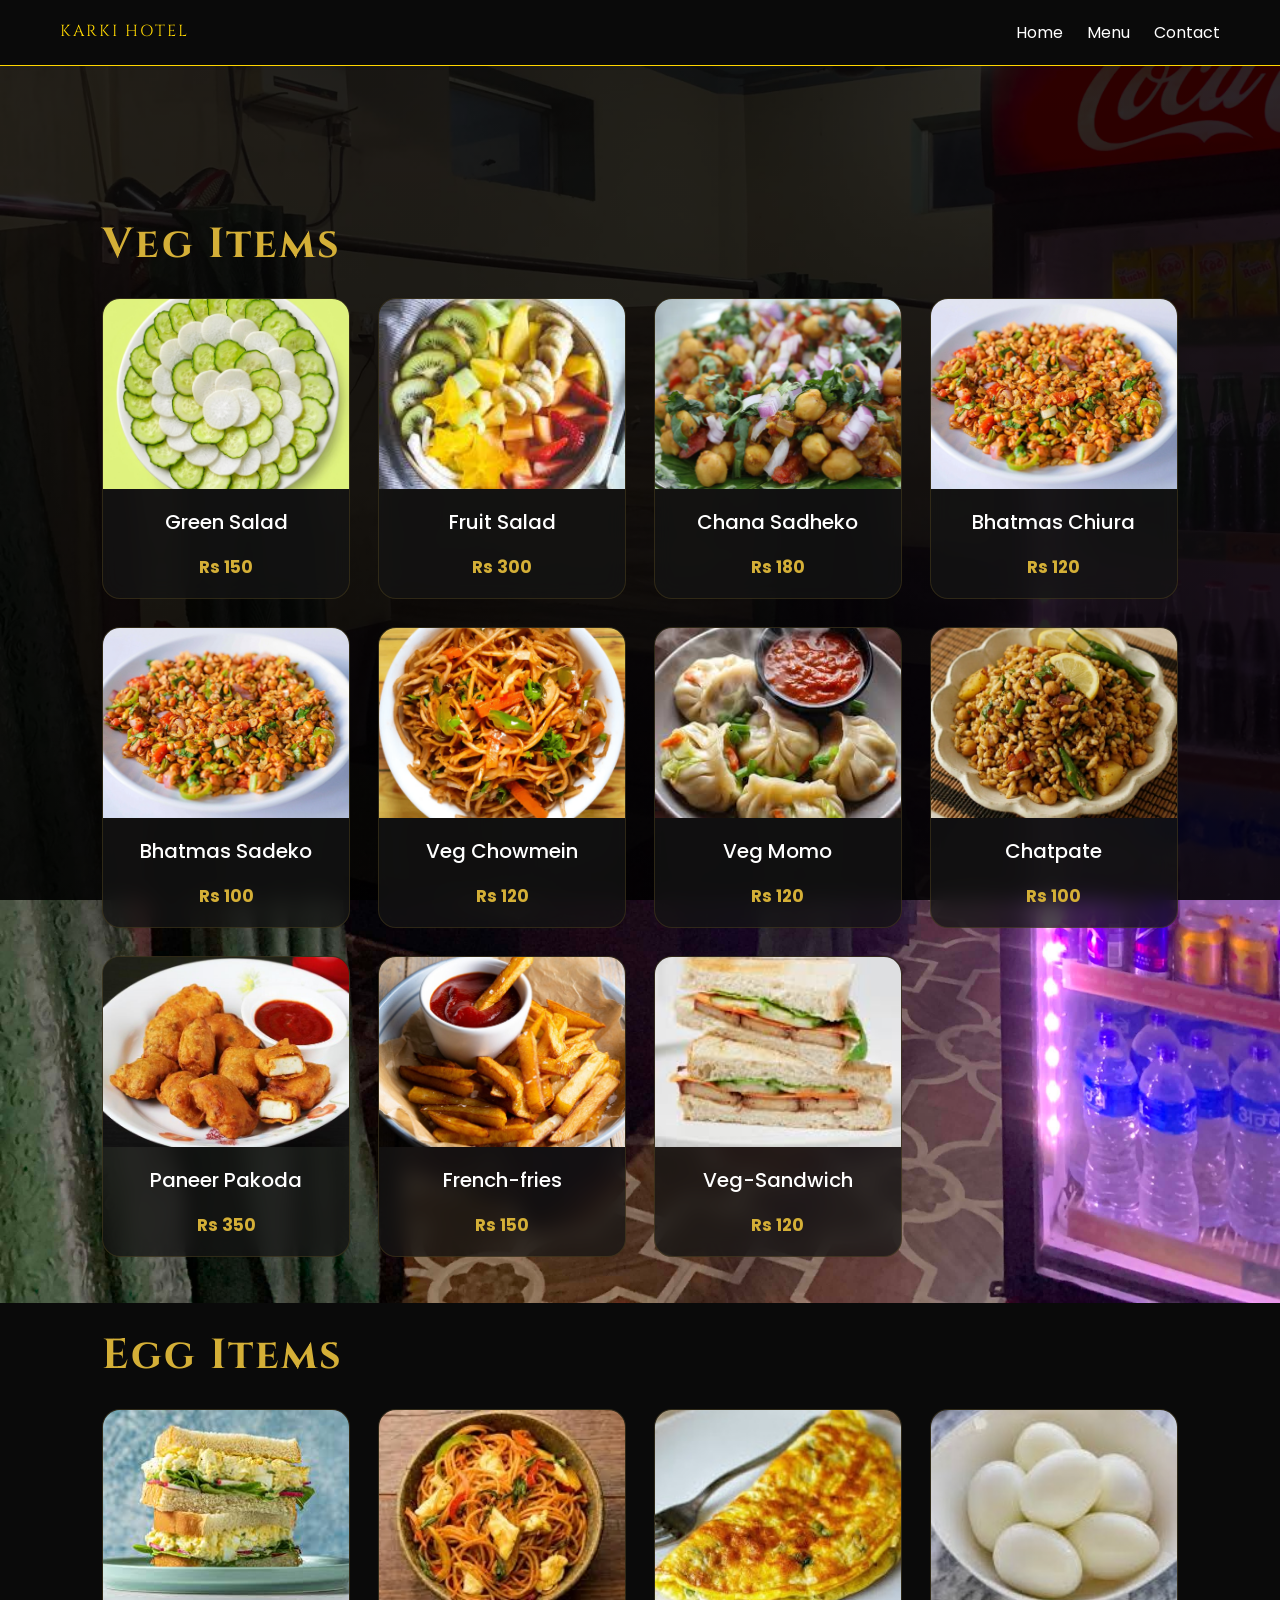
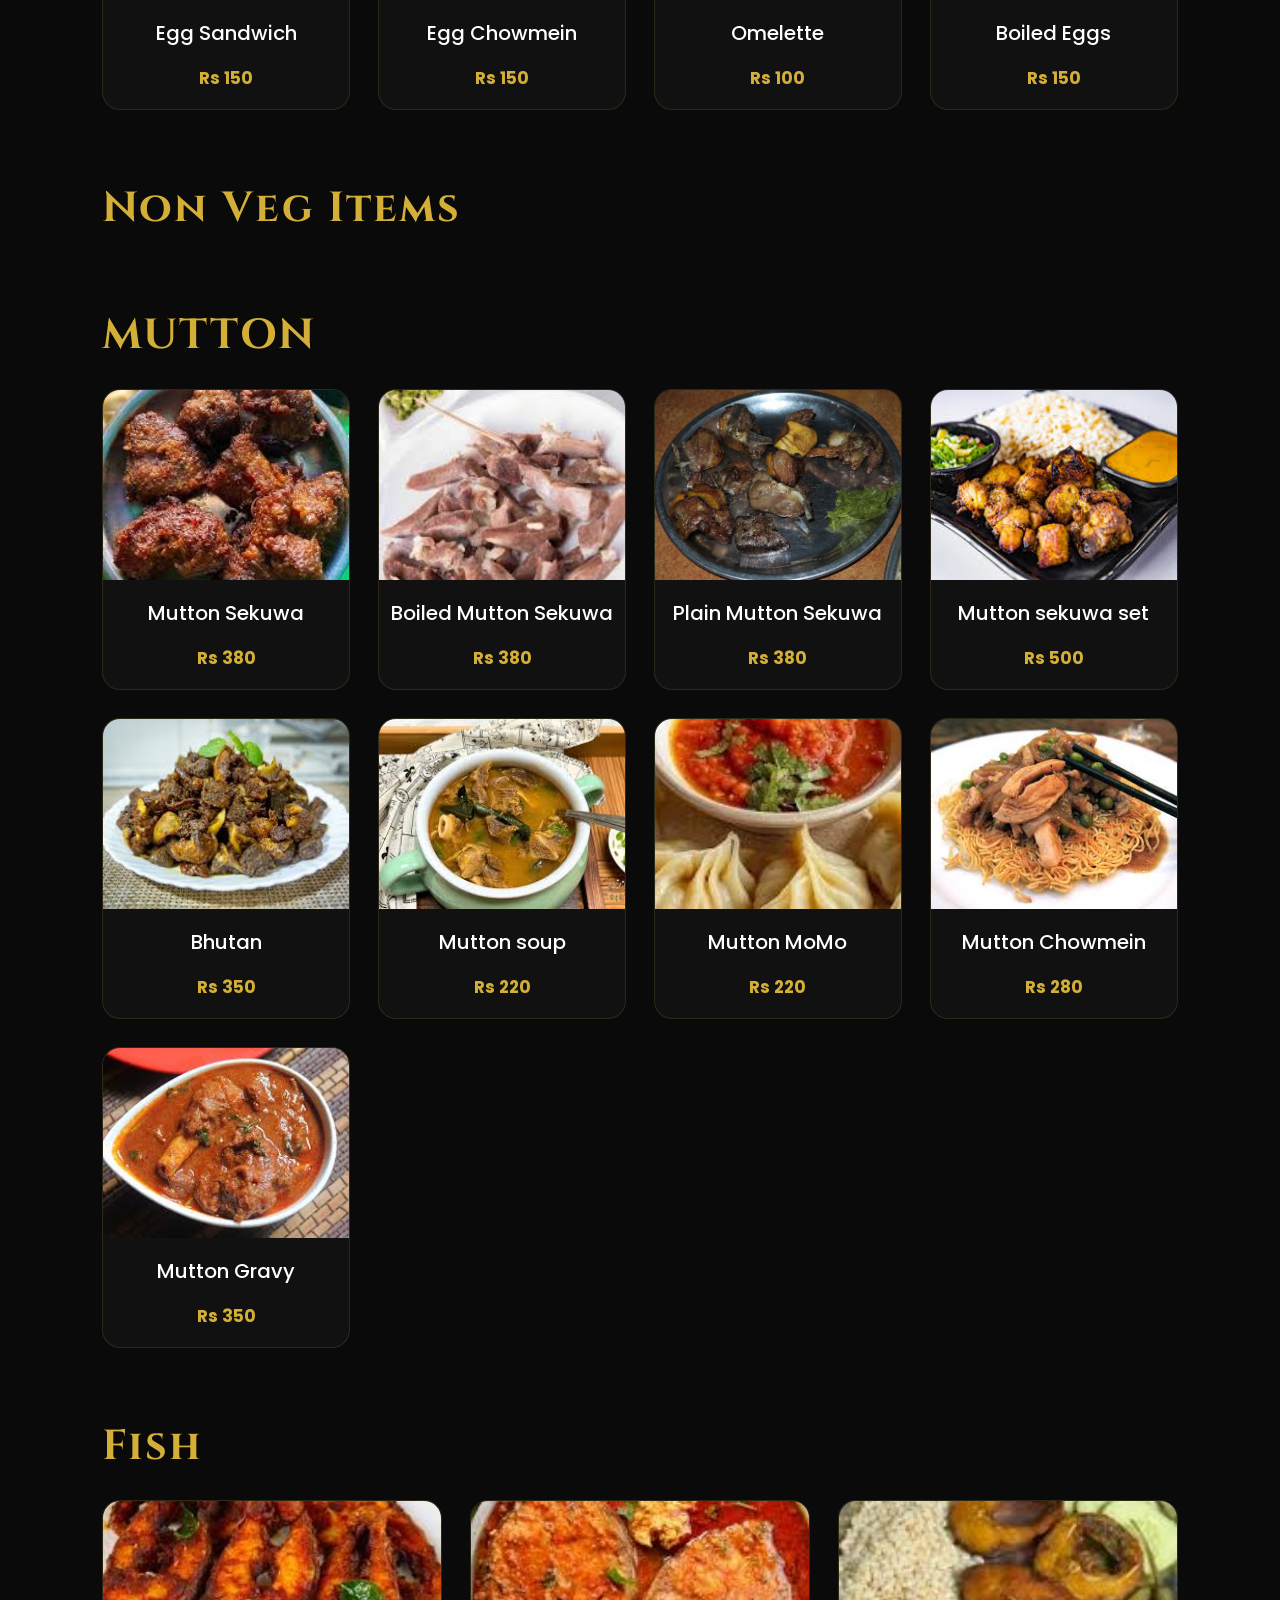
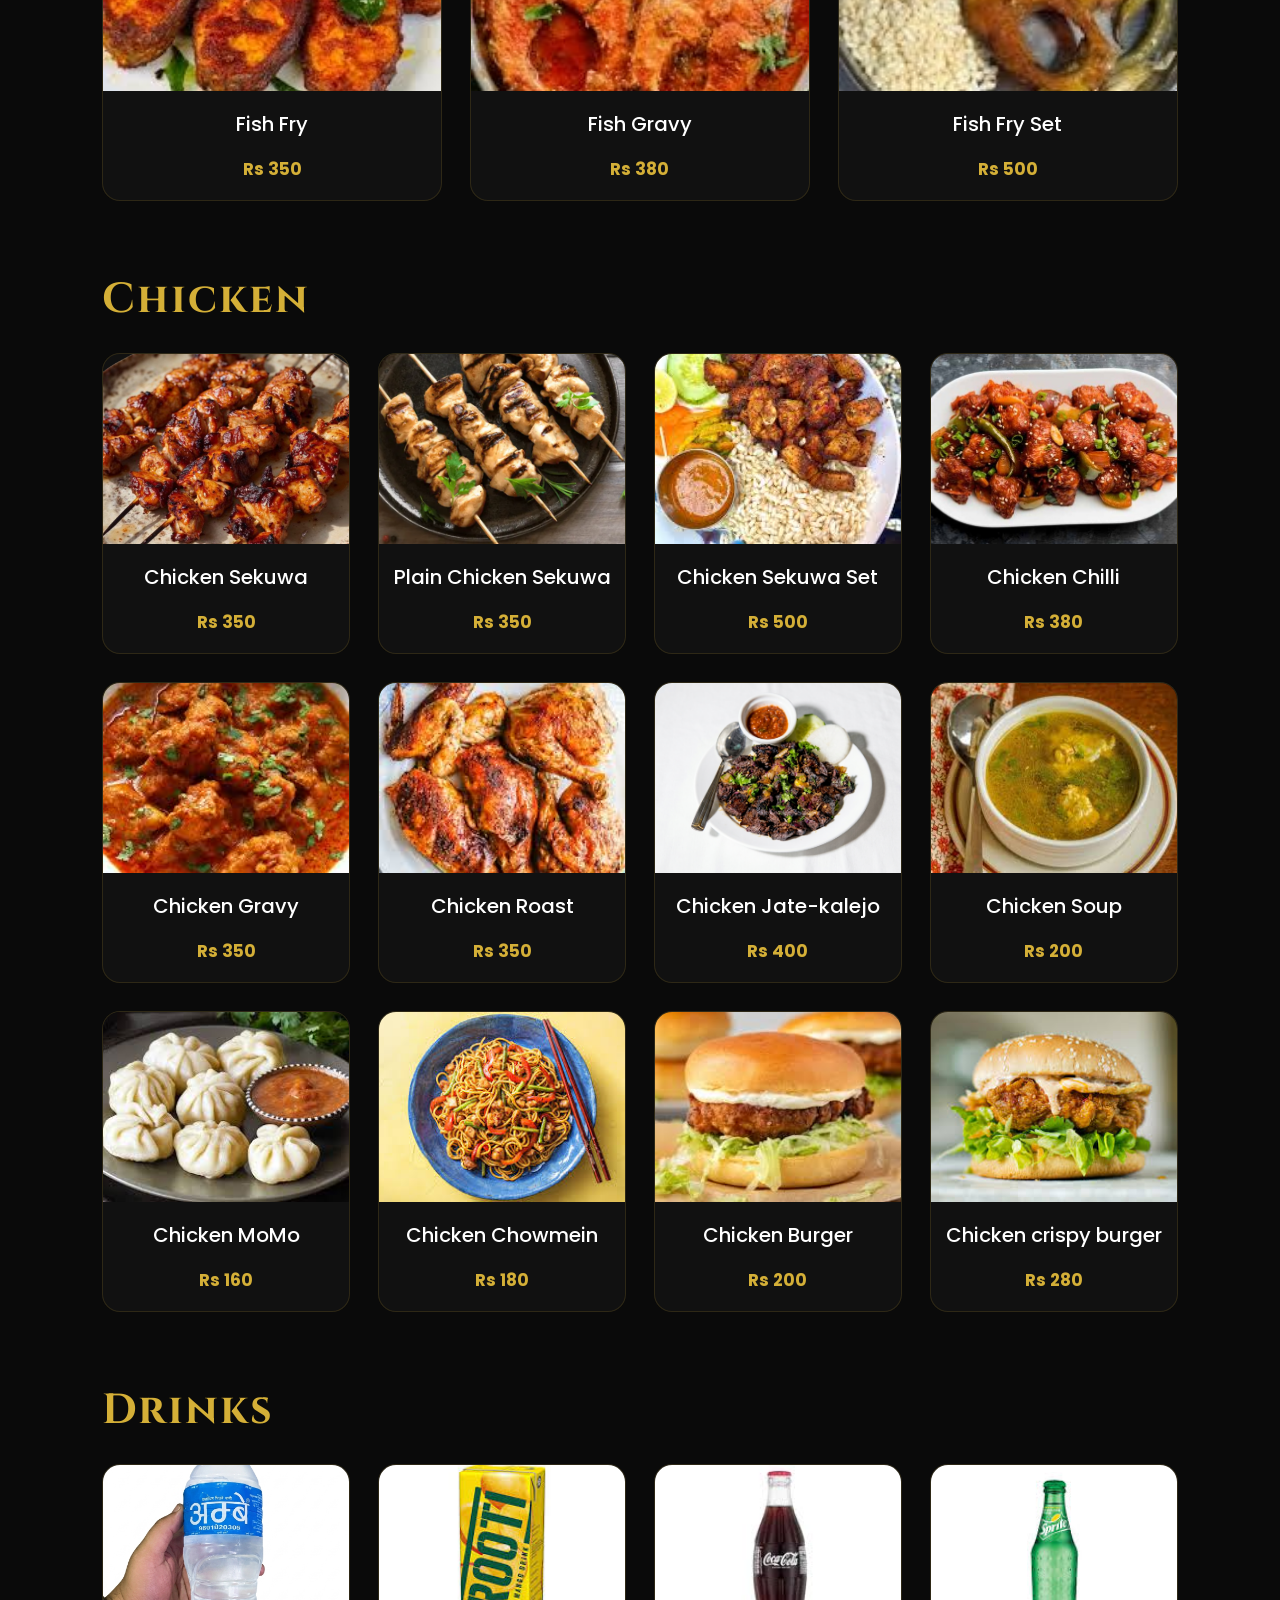
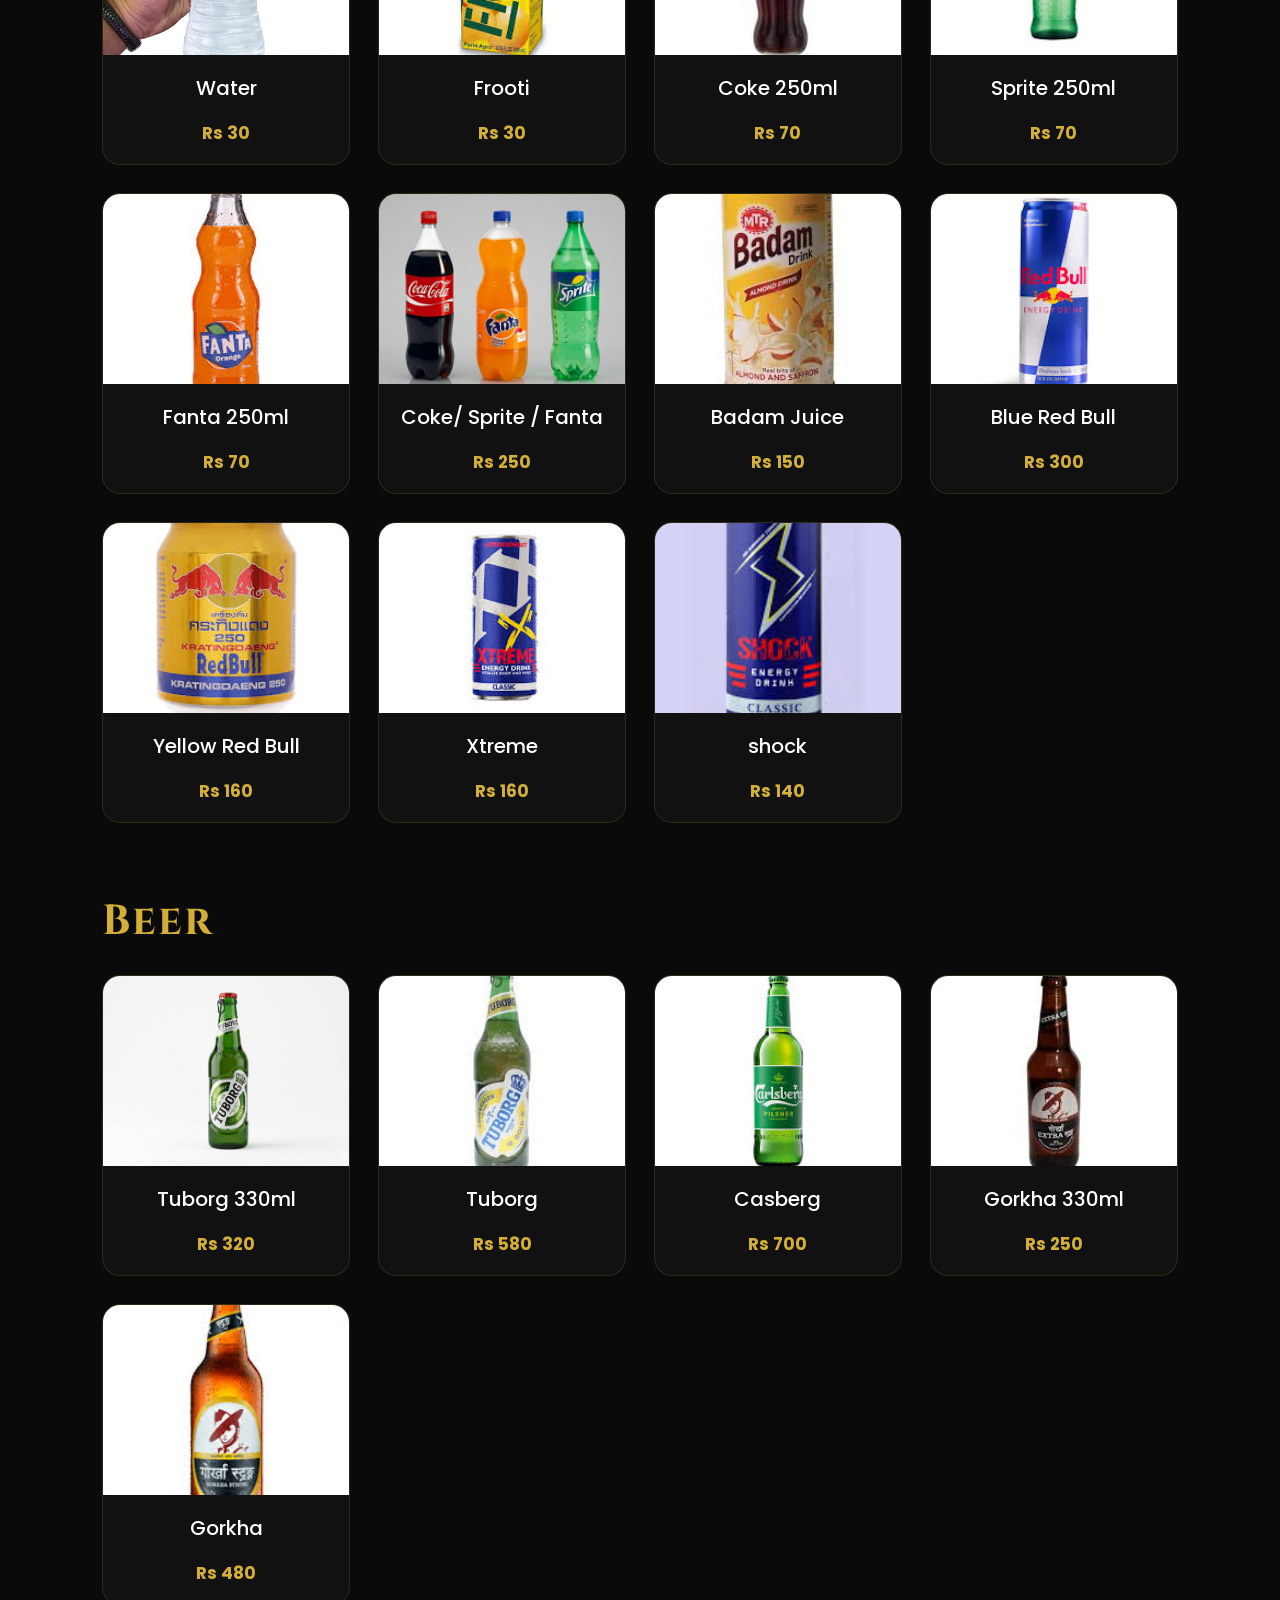
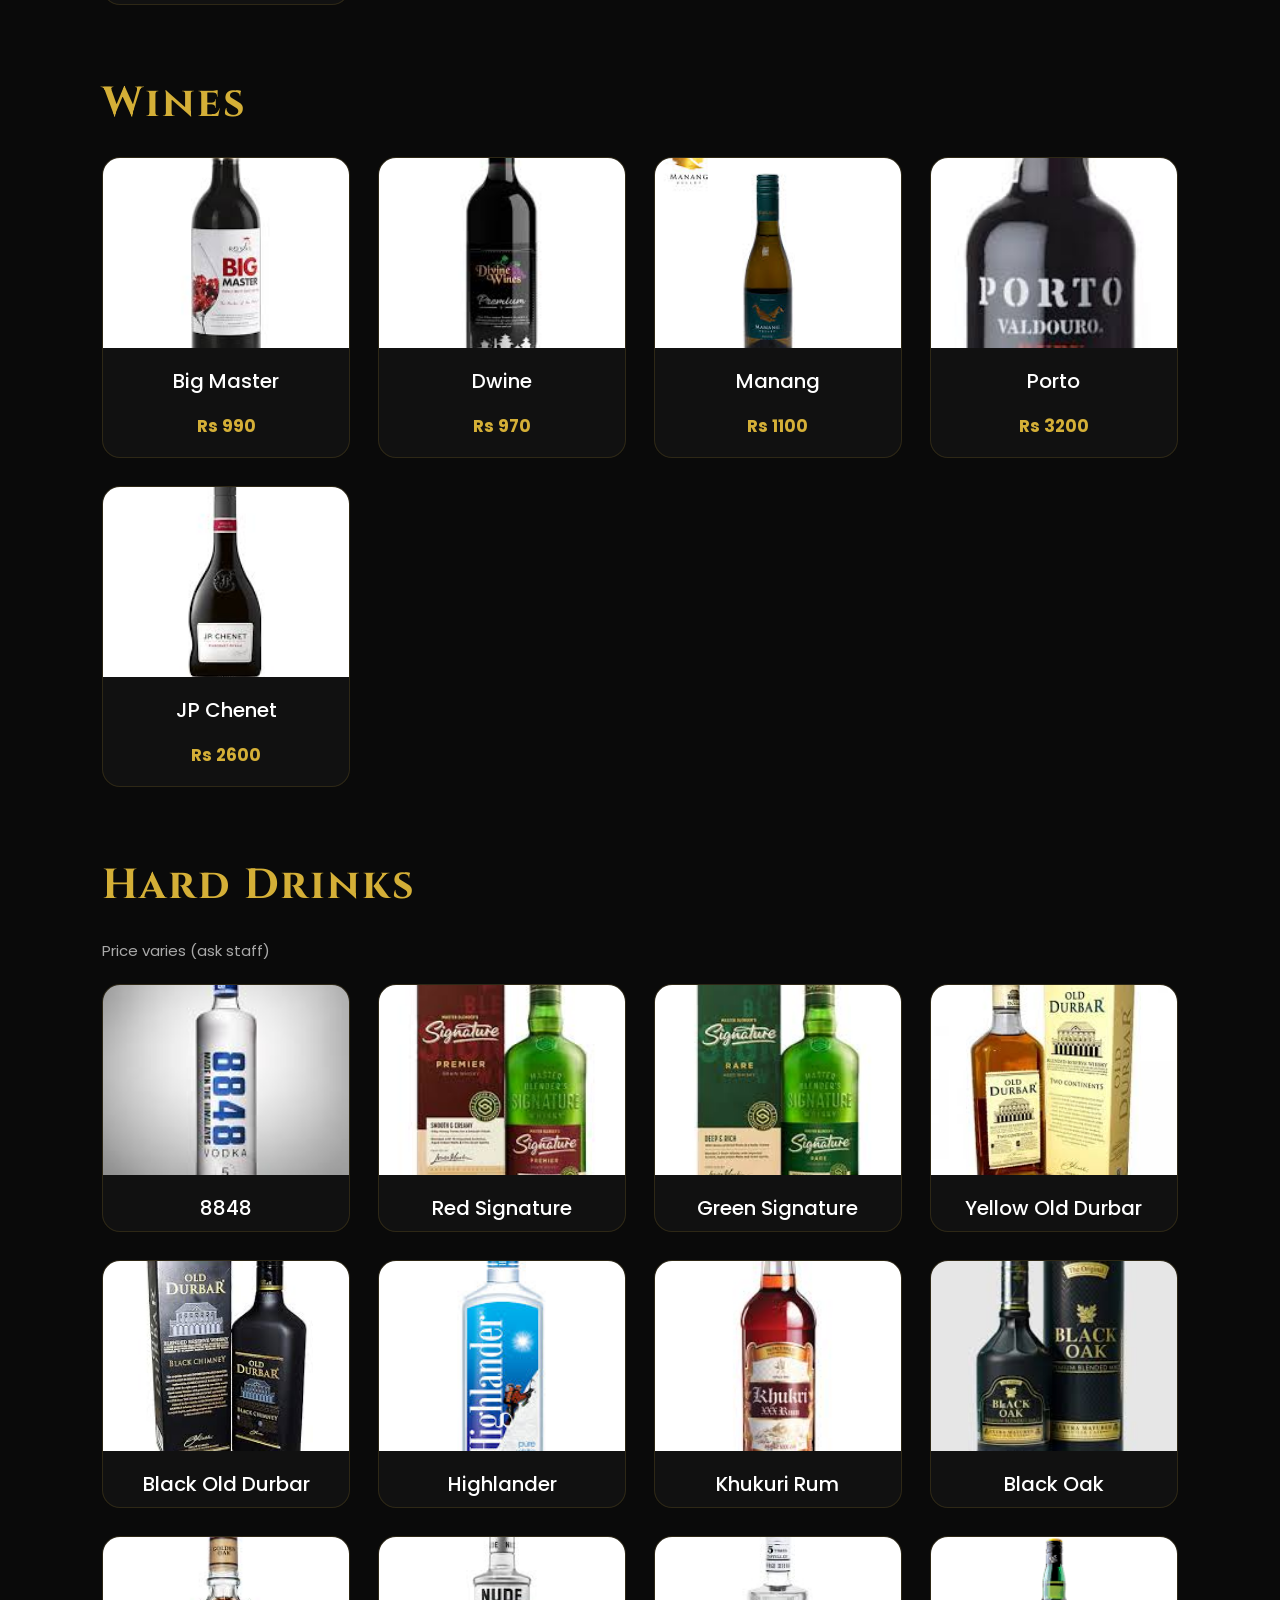
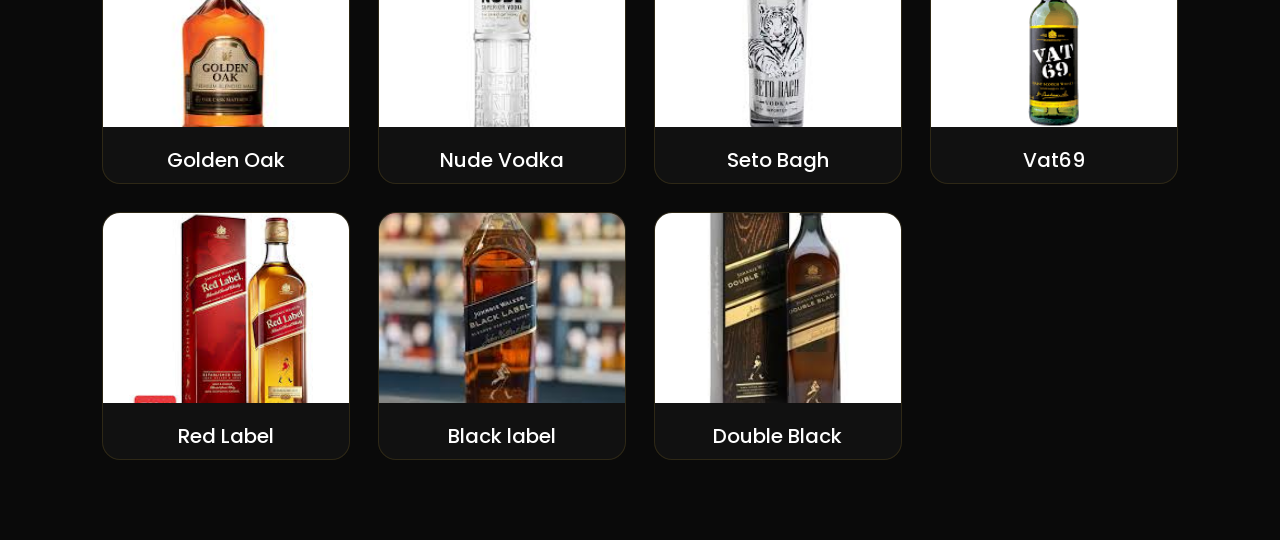
==== commit d42d6c1c: "Update menu.html" ====
--- a/menu.html
+++ b/menu.html
@@ -287,7 +287,7 @@
 </div>
 
 <div class="card">
-  <img src="images/Badam-juice.jpg">
+  <img src="images/badam-juice.jpg">
   <h3>Badam Juice</h3>
   <p>Rs 150</p>
 </div>
